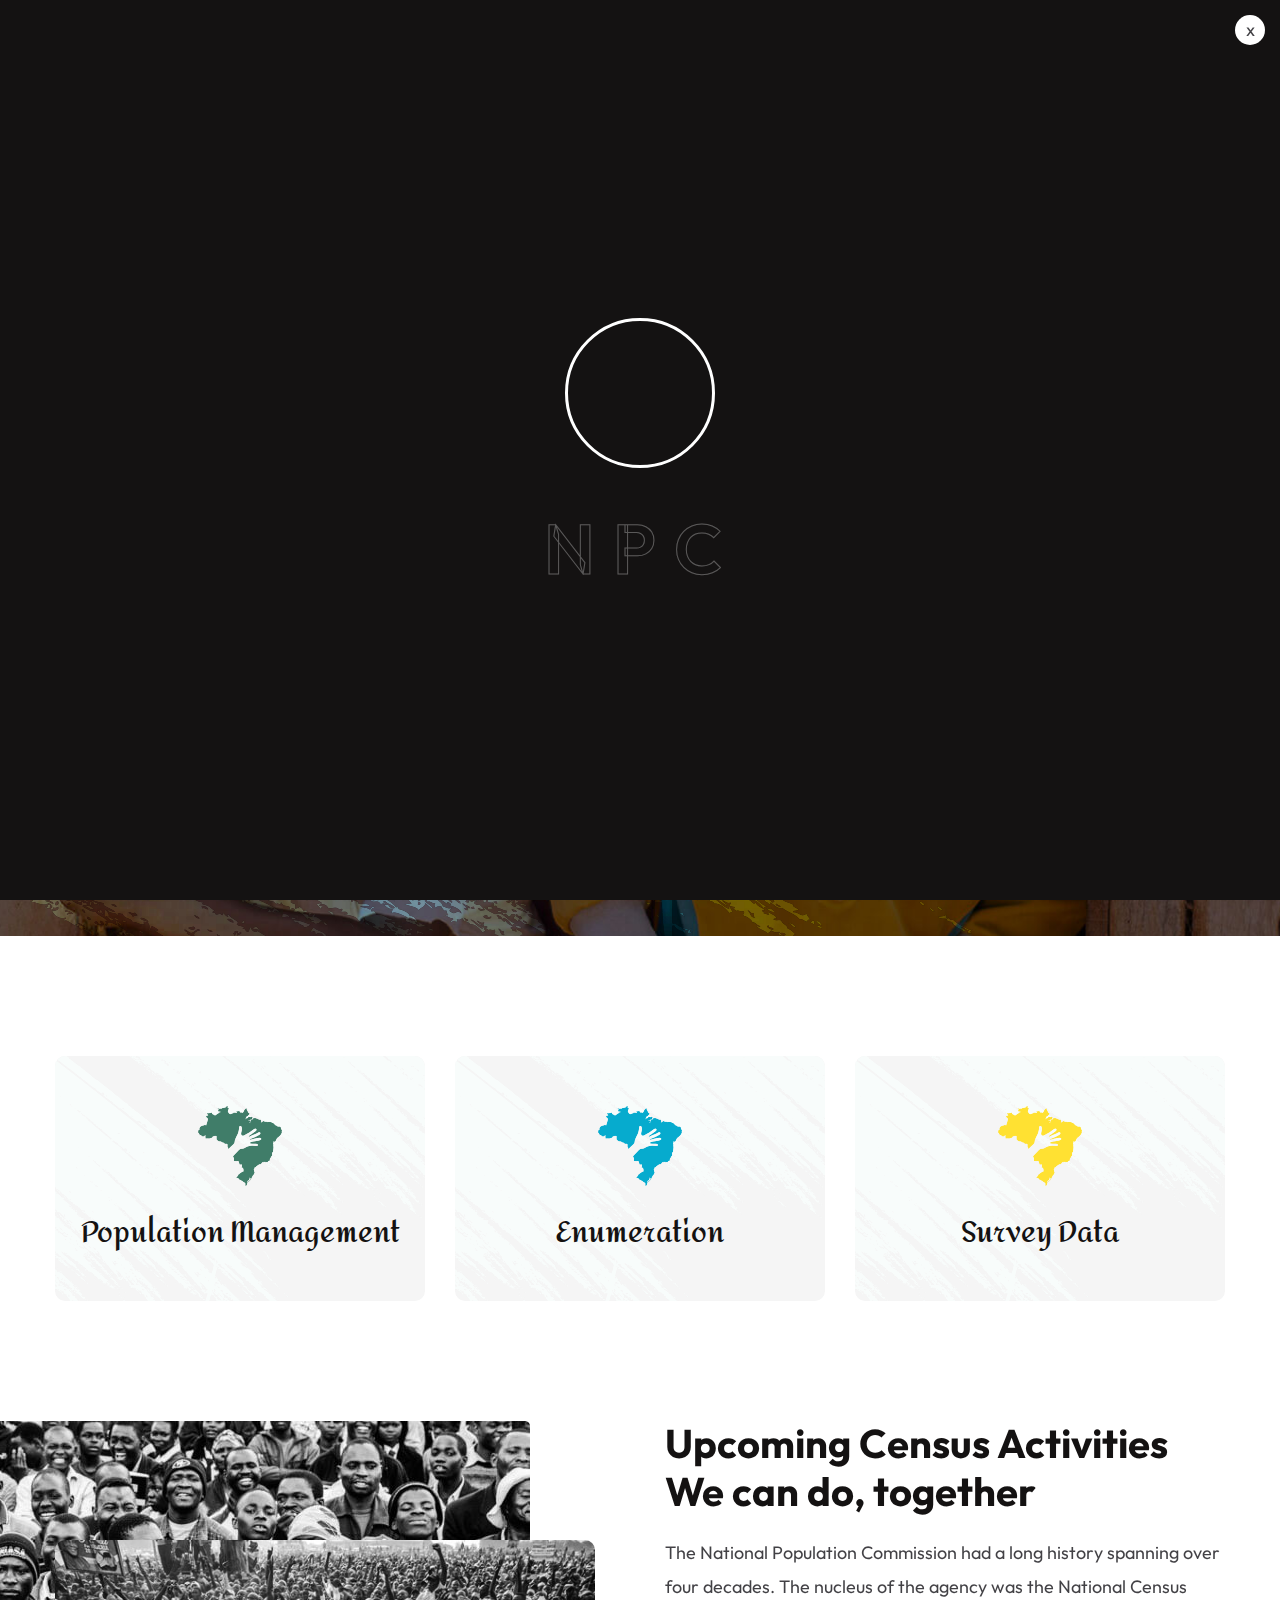
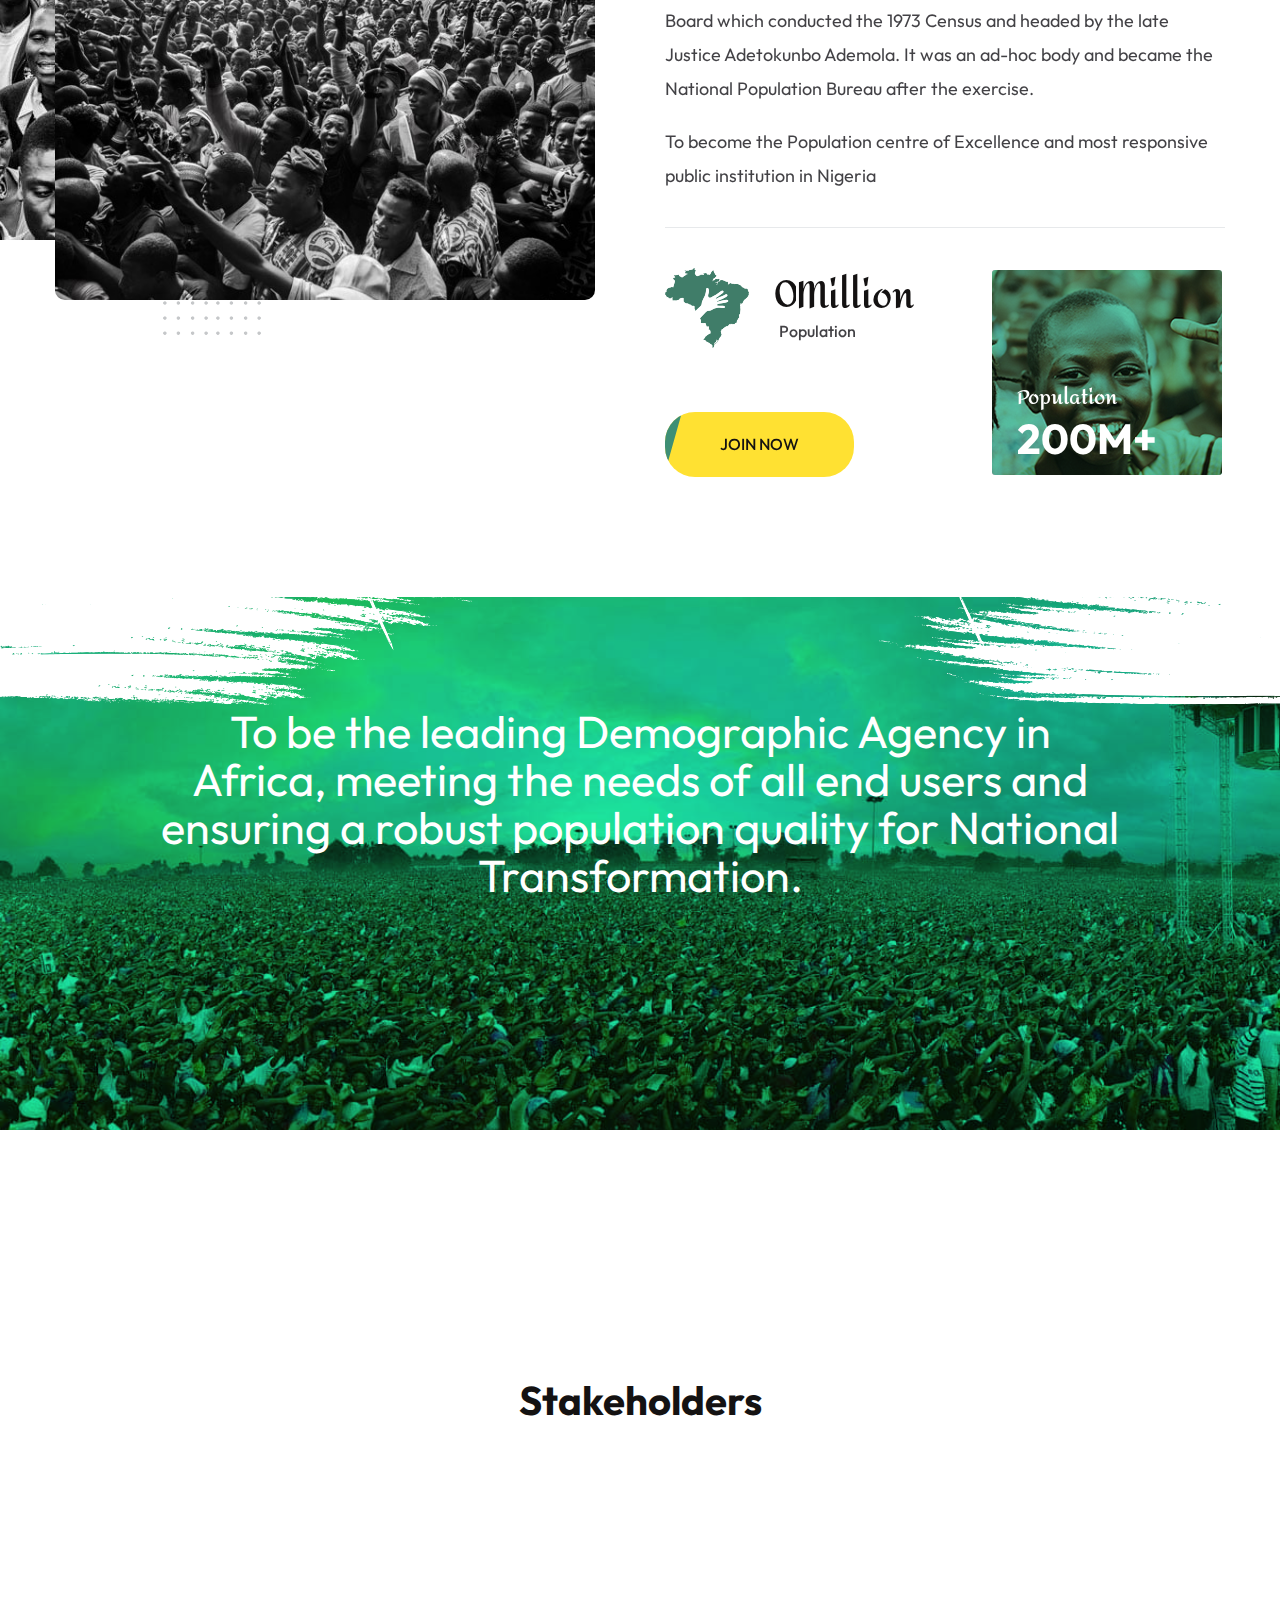
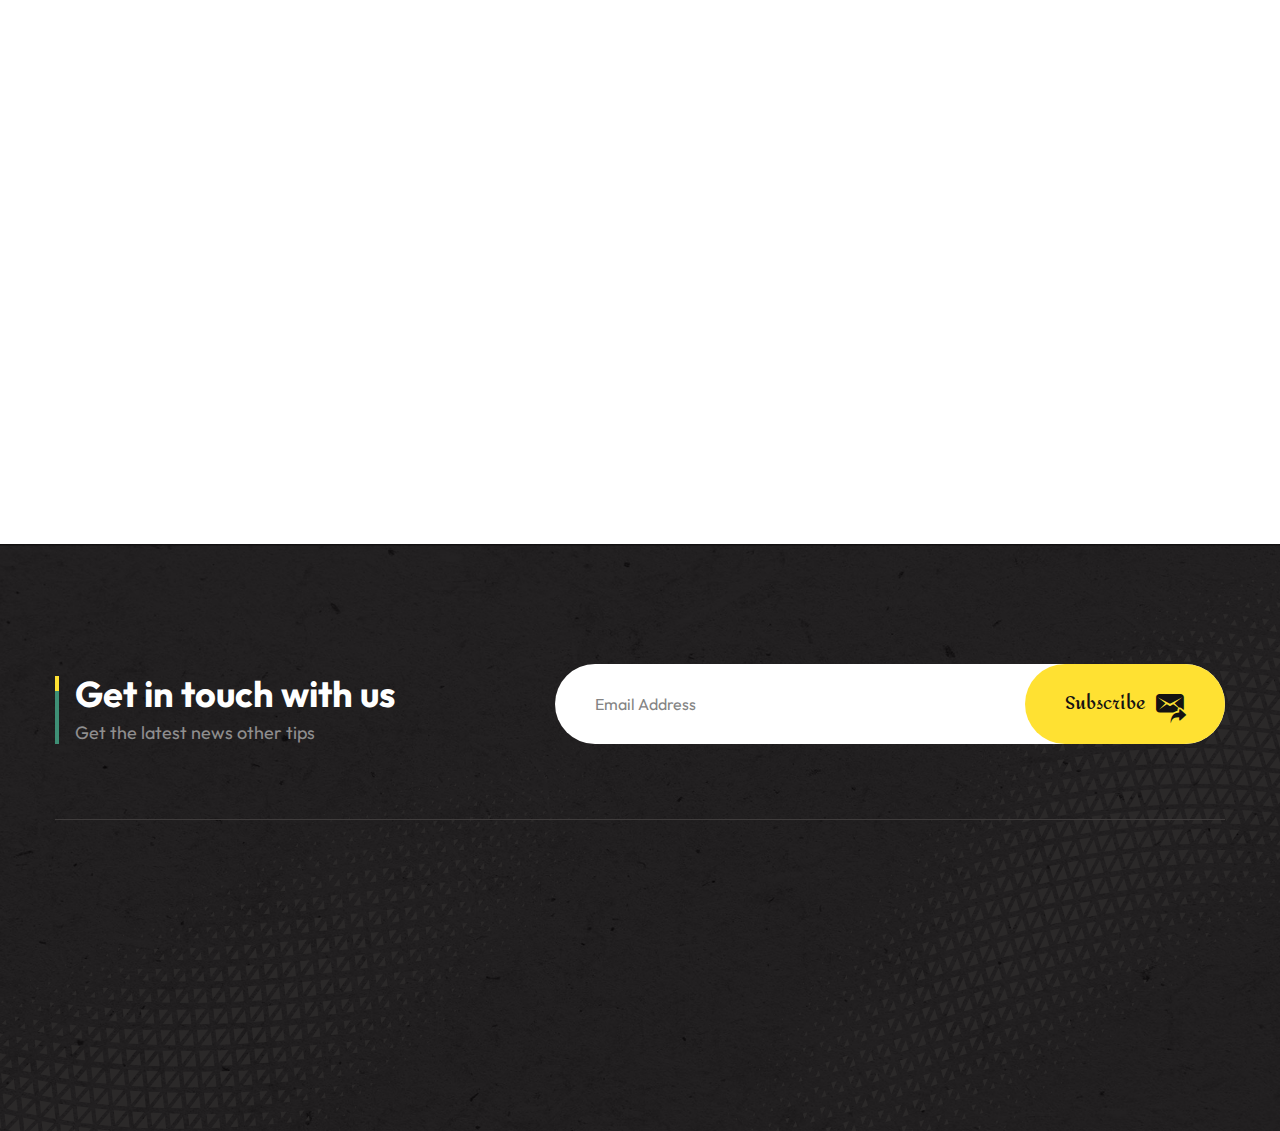
==== index.html @ a144c369 "Update index.html" ====
<!DOCTYPE html>
<html lang="en">


<!-- Mirrored from themazine.com/mr/gifall-html/index.html by HTTrack Website Copier/3.x [XR&CO'2014], Mon, 27 May 2024 10:21:27 GMT -->
<head>
    <meta charset="UTF-8" />
    <meta name="viewport" content="width=device-width, initial-scale=1.0" />
    <title>NPC</title>
    <!-- Favicons Icons -->
    <link rel="apple-touch-icon" sizes="180x180" href="assets/images/brand/National_population_Commission_logo-Photoroom.png" />
    <link rel="icon" type="image/png" sizes="32x32" href="assets/images/brand/National_population_Commission_logo-Photoroom.png" />
    <link rel="icon" type="image/png" sizes="16x16" href="assets/images/brand/National_population_Commission_logo-Photoroom.png" />
    <link rel="manifest" href="assets/images/brand/National_population_Commission_logo.jpg" />
    <meta name="description" content="NPC" />

    <!-- Fonts -->
    <link
        href="https://fonts.googleapis.com/css2?family=Amita:wght@400;700&amp;family=Outfit:wght@100;200;300;400;500;600;700;800;900&amp;display=swap"
        rel="stylesheet">

    <link rel="stylesheet" href="assets/vendors/animate/animate.min.css" />
    <link rel="stylesheet" href="assets/vendors/animate/custom-animate.css" />
    <link rel="stylesheet" href="assets/vendors/bootstrap/css/bootstrap.min.css" />
    <link rel="stylesheet" href="assets/vendors/bootstrap-select/css/bootstrap-select.min.css" />
    <link rel="stylesheet" href="assets/vendors/bxslider/jquery.bxslider.css" />
    <link rel="stylesheet" href="assets/vendors/fontawesome/css/all.min.css" />
    <link rel="stylesheet" href="assets/vendors/jquery-magnific-popup/jquery.magnific-popup.css" />
    <link rel="stylesheet" href="assets/vendors/jquery-ui/jquery-ui.css" />
    <link rel="stylesheet" href="assets/vendors/nice-select/nice-select.css" />
    <link rel="stylesheet" href="assets/vendors/nouislider/nouislider.min.css" />
    <link rel="stylesheet" href="assets/vendors/nouislider/nouislider.pips.css" />
    <link rel="stylesheet" href="assets/vendors/odometer/odometer.min.css" />
    <link rel="stylesheet" href="assets/vendors/owl-carousel/owl.carousel.min.css" />
    <link rel="stylesheet" href="assets/vendors/owl-carousel/owl.theme.default.min.css" />
    <link rel="stylesheet" href="assets/vendors/swiper/swiper.min.css" />
    <link rel="stylesheet" href="assets/vendors/timepicker/timePicker.css" />
    <link rel="stylesheet" href="assets/vendors/tiny-slider/tiny-slider.min.css" />
    <link rel="stylesheet" href="assets/vendors/vegas/vegas.min.css" />
    <link rel="stylesheet" href="assets/vendors/thm-icons/style.css">
    <link rel="stylesheet" href="assets/vendors/slick-slider/slick.css">
    <link rel="stylesheet" href="assets/vendors/language-switcher/polyglot-language-switcher.css">
    <link rel="stylesheet" href="assets/vendors/reey-font/stylesheet.css">

    <!-- template styles -->
    <link rel="stylesheet" href="assets/css/gifall.css" />
    <link rel="stylesheet" href="assets/css/gifall-responsive.css" />

</head>
<body>
    <!-- Start Preloader -->
    <div class="loader-wrap">
        <div class="preloader">
            <div class="preloader-close">x</div>
            <div id="handle-preloader" class="handle-preloader">
                <div class="animation-preloader">
                    <div class="spinner"></div>
                    <div class="txt-loading">
                        <span data-text-preloader="N" class="letters-loading">
                            N
                        </span>
                        <span data-text-preloader="P" class="letters-loading">
                            P
                        </span>
                        <span data-text-preloader="C" class="letters-loading">
                            C
                        </span>
                        <!-- <span data-text-preloader="a" class="letters-loading">
                            a
                        </span>
                        <span data-text-preloader="l" class="letters-loading">
                            l
                        </span>
                        <span data-text-preloader="l" class="letters-loading">
                            l
                        </span> -->
                    </div>
                </div>
            </div>
        </div>
    </div>
    <!-- End Preloader -->
    <div class="page-wrapper">
        <!--Start Main Header One-->
        <header class="main-header main-header-one">
            <!--Start Main Header One Top-->
            <div class="main-header-one__top">
                <div class="auto-container">
                    <div class="main-header-one__top-inner">
                        <div class="main-header-one__top-left">
                            <!-- <div class="logo-box-one"> -->
                                <div>
                                <a href="index.html">
                                    <img src="assets/images/gallery/National_population_Commission_logo-Photoroom.png" alt="Awesome Logo" title="" width="70" height="70">
                                </a>
                            </div>
                        </div>
                        <div class="main-header-one__top-middle">
                            <div class="main-header__contact-info">
                                <ul>
                                    <li>
                                        <div class="inner">
                                            <div class="icon-box">
                                                <span class="icon-globe-hemisphere"></span>
                                            </div>
                                            <div class="text-box">
                                                <p>No. 1 Masaka Close, Off Olusegun Obasanjo Way,</p>
                                                <h4>Wuse Zone 7, Abuja, Nigeria</h4>
                                            </div>
                                        </div>
                                    </li>
                                    <li>
                                        <div class="inner">
                                            <div class="icon-box">
                                                <span class="icon-chat-circle"></span>
                                            </div>
                                            <div class="text-box">
                                                <p>You may send an email</p>
                                                <h4><a href="mailto:info@nationalpopulation.gov.ng">info@nationalpopulation.gov.ng</a></h4>
                                            </div>
                                        </div>
                                    </li>
                                    <li>
                                        <div class="inner">
                                            <div class="icon-box">
                                                <span class="icon-phone-call"></span>
                                            </div>
                                            <div class="text-box">
                                                <p>Helpline and support</p>
                                                <h4><a href="tel:+234 (0)9 234 3173">+234 (0)9 234 3173</a></h4>
                                            </div>
                                        </div>
                                    </li>
                                </ul>
                            </div>
                        </div>
                        <!-- <div class="main-header-one__top-right">
                            <div class="main-header-one__top-right-inner">
                                <div class="text-box">
                                    <h3>You can make a difference today!</h3>
                                </div>
                                <div class="btn-box">
                                    <a href="donation.html">Donation</a>
                                </div>
                            </div>
                        </div> -->
                    </div>
                </div>
            </div>
            <!--End Main Header One Top-->
            <!--Start Main Header One Bottom-->
            <div class="main-header-one__bottom">
                <div class="main-header-one__bottom-inner">
                    <nav class="main-menu main-menu-one">
                        <div class="main-menu__wrapper clearfix">
                            <div class="container">
                                <div class="main-menu__wrapper-inner">

                                    <div class="main-header-one__bottom-left">
                                        <div class="main-menu-box">
                                            <a href="#" class="mobile-nav__toggler">
                                                <i class="fa fa-bars"></i>
                                            </a>
                                            <ul class="main-menu__list">
                                                <li>
                                                    <a href="index.html">Home</a>
                                                    <!-- <ul>
                                                        <li>
                                                            <a href="index.html">Home One</a>
                                                        </li>
                                                        <li><a href="index-2.html">Home Two</a></li>
                                                        <li><a href="index-3.html">Home Three</a></li>
                                                        <li class="dropdown">
                                                            <a href="#">Header Styles</a>
                                                            <ul>
                                                                <li><a href="index.html">Header One</a></li>
                                                                <li><a href="index-2.html">Header Two</a></li>
                                                                <li><a href="index-3.html">Header Three</a></li>
                                                            </ul>
                                                        </li>
                                                    </ul> -->
                                                </li>
                                                <!-- <li>
                                                    <a href="about.html">About</a>
                                                </li> -->

                                                <li class="dropdown">
                                                    <a href="#">Census</a>
                                                    <ul>

                                                        <li><a href="assets/docs/CENSUS MAPPING.docx" target="_blank">Mapping</a></li>
                                                        <li><iframe src="assets/docs/Census Workflow.pdf" width="800" height="600">Workflow</iframe>
                                                        </li>
                                                        <li><iframe src="assets/docs/Census Workflow - Copy.pdf" width="800" height="600">Stakeholders Engagement</iframe>
                                                        </li>
                                                        <li><iframe src="assets/docs/instrument.pdf" width="800" height="600">Instrument</iframe>
                                                        </li>
                                                    </ul>
                                                </li>
                                                <li class="dropdown">
                                                    <a href="#">Data</a>
                                                    <ul>
                                                        <li><iframe src="assets/docs/data quality.pdf" width="800" height="600">Data Quality</iframe></li>
                                                        <li><iframe src="assets/docs/enumeration dashboard.pdf" width="800" height="600">Enumeration Dashboard</iframe></li>
                                                    </ul>
                                                </li>
                                                <li class="dropdown">
                                                    <a href="#">Publications</a>
                                                    <ul>
                                                        <li><a href="assets/docs/ADVOCACY, PUBLICITY AND STAKEHOLDERS ENGAGEMENT.docx">Advocacy</a></li>
                                                        <li><a href="#">Communication</a></li>
                                                        <!-- <li><a href="portfolio.html">Portfolio</a></li>
                                                        <li><a href="faq.html">Faq</a>
                                                        <li><a href="shop.html">Shop</a></li>
                                                        <li><a href="shop-details.html">Shop Details</a></li>
                                                        <li><a href="cart.html">Cart</a></li>
                                                        <li><a href="checkout.html">Checkout</a></li>
                                                        <li><a href="404.html">404</a></li> -->
                                                    </ul>
                                                </li>
                                                <li>
                                                    <a href="contact.html">Contact</a>
                                                </li>
                                            </ul>
                                        </div>
                                    </div>
                                    <div class="main-header-one__bottom-right">
                                        <div class="btn-box1">
                                            <a href="#">Join us now </a>
                                        </div>
                                        <div class="btn-box2">
                                            <a href="#">You Count, Be Counted</a>
                                        </div>
                                        <div class="header-search-box">
                                            <a href="#" class="main-menu__search search-toggler icon-search">
                                            </a>
                                        </div>
                                    </div>
                                </div>
                            </div>
                        </div>
                    </nav>
                </div>
            </div>
            <!--End Main Header One Bottom-->
        </header>
        <!--End Main Header One-->

        <div class="stricky-header stricky-header--one stricked-menu main-menu">
            <div class="sticky-header__content"></div><!-- /.sticky-header__content -->
        </div><!-- /.stricky-header -->


        <!--Start Main Slider -->
        <section class="main-slider main-slider-one">
            <div class="main-slider-one__inner">
                <div class="owl-carousel owl-theme thm-owl__carousel testimonial-one__carousel nav-style1 dot-style1"
                    data-owl-options='{
                            "loop": true,
                            "autoplay": true,
                            "animateOut": "slideOutDown",
                            "animateIn": "fadeIn",
                            "margin": 0,
                            "nav": true,
                            "dots": true,
                            "smartSpeed": 500,
                            "autoplayTimeout": 10000,
                            "navText": ["<span class=\"icon-arrow-right1\"></span>","<span class=\"icon-arrow-right\"></span>"],
                            "responsive": {
                                    "0": {
                                        "items": 1
                                    },
                                    "768": {
                                        "items": 1
                                    },
                                    "992": {
                                        "items": 1
                                    },
                                    "1200": {
                                        "items": 1
                                    }
                                }
                            }'>

                    <!--Start Main Slider One Single-->
                    <div class="main-slider-one__single">
                        <div class="image-layer" style="background-image:url(assets/images/slides/slider-v1-img1.jpg)">
                        </div>
                        <div class="shape1"><img src="assets/images/shapes/main-slider-v1-shape1.png" alt="#"></div>
                        <div class="shape2"><img src="assets/images/shapes/main-slider-v1-shape2.png" alt="#"></div>

                        <div class="container">
                            <div class="main-slider-one__content">
                                <div class="tagline">
                                    <span>You Count, Be Counted</span>
                                </div>
                                <div class="title">
                                    <h2>Population & Housing <br> Census!</h2>
                                </div>

                                <!-- <div class="text">
                                    <p>We want to make giving simple, fun and meaningful for you. <br> The
                                        possibilities
                                        are endless!</p>
                                </div> -->

                                <div class="btn-box">
                                    <a class="thm-btn" href="#">
                                        <span class="txt">Join us Now</span>
                                    </a>
                                </div>
                            </div>

                        </div>
                    </div>

                    <!--End Main Slider One Single-->

                    <!--Start Main Slider One Single-->
                    <!-- <div class="main-slider-one__single">
                        <div class="image-layer" style="background-image:url(assets/images/slides/slider-v1-img2.jpg)">
                        </div>
                        <div class="shape1"><img src="assets/images/shapes/main-slider-v1-shape1.png" alt="#"></div>
                        <div class="shape2"><img src="assets/images/shapes/main-slider-v1-shape2.png" alt="#"></div>

                        <div class="container">
                            <div class="main-slider-one__content">
                                <div class="tagline">
                                    <span>All-in-one Giving</span>
                                </div>
                                <div class="title">
                                    <h2>Give the Gift <br> today!</h2>
                                </div>

                                <div class="text">
                                    <p>We want to make giving simple, fun and meaningful for you. <br> The
                                        possibilities
                                        are endless!</p>
                                </div>

                                <div class="btn-box">
                                    <a class="thm-btn" href="donation.html">
                                        <span class="txt">Donation Now</span>
                                    </a>
                                </div>
                            </div>
                        </div>
                    </div> -->
                    <!--End Main Slider One Single-->

                    <!--Start Main Slider One Single-->
                    <!-- <div class="main-slider-one__single">
                        <div class="image-layer" style="background-image:url(assets/images/slides/slider-v1-img3.jpg)">
                        </div>
                        <div class="shape1"><img src="assets/images/shapes/main-slider-v1-shape1.png" alt="#"></div>
                        <div class="shape2"><img src="assets/images/shapes/main-slider-v1-shape2.png" alt="#"></div>

                        <div class="container">
                            <div class="main-slider-one__content">
                                <div class="tagline">
                                    <span>All-in-one Giving</span>
                                </div>
                                <div class="title">
                                    <h2>Give the Gift <br> today!</h2>
                                </div>

                                <div class="text">
                                    <p>We want to make giving simple, fun and meaningful for you. <br> The
                                        possibilities
                                        are endless!</p>
                                </div>

                                <div class="btn-box">
                                    <a class="thm-btn" href="donation.html">
                                        <span class="txt">Donation Now</span>
                                    </a>
                                </div>
                            </div>
                        </div>
                    </div> -->
                    <!--End Main Slider One Single-->
                </div>
            </div>
        </section>
        <!--End Main Slider-->


        <!--Start Feature One -->
        <section class="feature-one">
            <div class="container">
                <div class="row">
                    <!--Start Feature One Single-->
                    <div class="col-xl-4 col-lg-4 wow animated fadeInUp" data-wow-delay="0.1s">
                        <div class="feature-one__single text-center">
                            <div class="shape2"><img src="assets/images/shapes/feature-v1-shape1.png" alt="#"></div>
                            <div class="shape3"><img src="assets/images/shapes/feature-v1-shape2.png" alt="#"></div>
                            <div class="feature-one__single-icon">
                                <span class="icon-donation"><img src="assets/images/shapes/counter-v1-shape1.png" alt="#"></span>
                            </div>

                            <div class="feature-one__single-content">
                                <h2><a href="#">Population Management</a></h2>
                                <!-- <p>Donec scelerisque egestas purus eget <br> Lorem ipsum dolor</p> -->
                            </div>
                        </div>
                    </div>
                    <!--End Feature One Single-->

                    <!--Start Feature One Single-->
                    <div class="col-xl-4 col-lg-4 wow animated fadeInUp" data-wow-delay="0.2s">
                        <div class="feature-one__single text-center">
                            <div class="shape2"><img src="assets/images/shapes/feature-v1-shape1.png" alt="#"></div>
                            <div class="shape3"><img src="assets/images/shapes/feature-v1-shape2.png" alt="#"></div>
                            <div class="feature-one__single-icon">
                                <span class="icon-donation"><img src="assets/images/shapes/counter-v1-shape2.png" alt="#"></span>
                            </div>

                            <div class="feature-one__single-content">
                                <h2><a href="#">Enumeration</a></h2>
                                <!-- <p>Donec scelerisque egestas purus eget <br> Lorem ipsum dolor</p> -->
                            </div>
                        </div>
                    </div>
                    <!--End Feature One Single-->

                    <!--Start Feature One Single-->
                    <div class="col-xl-4 col-lg-4 wow animated fadeInUp" data-wow-delay="0.3s">
                        <div class="feature-one__single text-center">
                            <div class="shape2"><img src="assets/images/shapes/feature-v1-shape1.png" alt="#"></div>
                            <div class="shape3"><img src="assets/images/shapes/feature-v1-shape2.png" alt="#"></div>
                            <div class="feature-one__single-icon">
                                <span class="icon-donation"><img src="assets/images/shapes/counter-v1-shape3.png" alt="#"></span>
                            </div>

                            <div class="feature-one__single-content">
                                <h2><a href="#">Survey Data</a></h2>
                                <!-- <p>Donec scelerisque egestas purus eget <br> Lorem ipsum dolor</p> -->
                            </div>
                        </div>
                    </div>
                    <!--End Feature One Single-->
                </div>
            </div>
        </section>
        <!--End Feature One -->

        <!--Start Feature Two -->
        <section class="feature-two">
            <div class="container">
                <div class="row">
                    <!--Start Feature Two Img-->
                    <div class="col-xl-6">
                        <div class="feature-two__img">
                            <div class="shape2 float-bob-y"><img src="assets/images/shapes/feature-v2-shape2.png"
                                    alt="#"></div>
                            <div class="feature-two__img1 clearfix">

                                <img src="assets/images/publication/useimage 1.jpg" alt="#">
                            </div>
                            <div class="feature-two__img2 wow fadeInRight" data-wow-delay="100ms"
                                data-wow-duration="2500ms">
                                <div class="inner">
                                    <img src="assets/images/publication/useimage 2.jpg" alt="#">
                                </div>
                            </div>
                        </div>
                    </div>
                    <!--End Feature Two Img-->

                    <!--Start Feature Two Content-->
                    <div class="col-xl-6">
                        <div class="feature-two__content">
                            <div class="sec-title">
                                <h4 class="sec-title__title">Upcoming Census Activities<br> We can do, together
                                </h2>
                            </div>

                            <div class="feature-two__content-text1">
                                <p>The National Population Commission had a long history spanning over four decades. The nucleus of the agency was the National Census Board which conducted the 1973 Census and headed by the late Justice Adetokunbo Ademola. It was an ad-hoc body and became the National Population Bureau after the exercise.
                                </p>
                            </div>

                            <div class="feature-two__content-text2">
                                <p>To become the Population centre of Excellence and most responsive public institution in Nigeria</p>
                            </div>

                            <div class="feature-two__content-bottom">
                                <div class="feature-two__content-bottom-content">
                                    <div class="top-content">
                                        <div class="icon-box">
                                            <span class="icon-donation"><img src="assets/images/shapes/counter-v1-shape1.png" alt="#"></span>
                                        </div>
                                        <div class="text-box">
                                            <h2><span class="dollar"></span> <span class="odometer"
                                                    data-count="200"></span> <span class="plus"> Million</span> </h2>
                                            <p>Population</p>
                                        </div>
                                    </div>

                                    <div class="btn-box">
                                        <a class="thm-btn" href="#">
                                            <span class="txt">Join now</span>
                                        </a>
                                    </div>
                                </div>

                                <div class="feature-two__content-bottom-img">
                                    <div class="feature-two__content-bottom-img-inner">
                                        <img src="assets/images/resources/feature-v2-img3.jpg" alt="#">
                                        <div class="content-box">
                                            <p>Population</p>
                                            <h2>200M+</h2>
                                        </div>
                                    </div>
                                </div>
                            </div>
                        </div>
                    </div>
                    <!--End Feature Two Content-->
                </div>
            </div>
        </section>
        <!--End Feature Two -->

        <!--Start Gallery One -->
        <section class="gallery-one">
            <div class="gallery-one__top">
                <div class="shape1"><img src="assets/images/shapes/gallery-v1-shape1.png" alt="#"></div>
                <div class="shape2"><img src="assets/images/shapes/gallery-v1-shape2.png" alt="#"></div>
                <div class="gallery-one__top__bg"
                    style="background-image: url(assets/images/publication/pop\ image\ 7.jpg);"></div>
                <div class="container">
                    <div class="row">
                        <div class="col-xl-12">
                            <div class="gallery-one__top-inner text-center">
                                <div class="text-box">
                                    <h2>To be the leading Demographic Agency in Africa, meeting the needs of all end users and ensuring a robust population quality for National Transformation.</h2>
                                </div>
                            </div>
                        </div>
                    </div>
                </div>
            </div>

            <div class="gallery-one__bottom">
                <div class="auto-container">
                    <div class="row">
                        <!--Start Gallery One Single-->
                        <div class="col-xl-3 col-lg-6 col-md-6 wow animated fadeInUp" data-wow-delay="0.1s">
                            <div class="gallery-one__single">
                                <div class="gallery-one__single-img">
                                    <img src="assets/images/publication/11.jpeg" alt="#">
                                    <!-- <div class="text-box">
                                        <h2><a href="#">Fundrising</a></h2>
                                    </div> -->
                                </div>
                            </div>
                        </div>
                        <!--End Gallery One Single-->

                        <!--Start Gallery One Single-->
                        <div class="col-xl-3 col-lg-6 col-md-6 wow animated fadeInUp" data-wow-delay="0.2s">
                            <div class="gallery-one__single">
                                <div class="gallery-one__single-img bg2">
                                    <img src="assets/images/publication/1.jpeg" alt="#">
                                    <!-- <div class="text-box">
                                        <h2><a href="#">Fresh Food</a></h2>
                                    </div> -->
                                </div>
                            </div>
                        </div>
                        <!--End Gallery One Single-->

                        <!--Start Gallery One Single-->
                        <div class="col-xl-3 col-lg-6 col-md-6 wow animated fadeInUp" data-wow-delay="0.3s">
                            <div class="gallery-one__single">
                                <div class="gallery-one__single-img bg3">
                                    <img src="assets/images/publication/3.png" alt="#">
                                    <!-- <div class="text-box">
                                        <h2><a href="#">Education</a></h2>
                                    </div> -->
                                </div>
                            </div>
                        </div>
                        <!--End Gallery One Single-->

                        <!--Start Gallery One Single-->
                        <div class="col-xl-3 col-lg-6 col-md-6 wow animated fadeInUp" data-wow-delay="0.4s">
                            <div class="gallery-one__single">
                                <div class="gallery-one__single-img">
                                    <img src="assets/images/publication/5.jpg" alt="#">
                                    <!-- <div class="text-box">
                                        <h2><a href="#">Medical</a></h2>
                                    </div> -->
                                </div>
                            </div>
                        </div>
                        <!--End Gallery One Single-->
                    </div>
                </div>
            </div>
        </section>
        <section class="blog-one">
            <div class="container">
                <div class="sec-title text-center">
                    <h2 class="sec-title__title">Stakeholders</h2>
                </div>
                <div class="row">
                    <!--Start Blog One Single-->
                    <div class="col-xl-4 col-lg-4 wow fadeInUp" data-wow-delay=".3s">
                        <div class="blog-one__single">
                            <div class="blog-one__single-img">
                                <div class="inner">
                                    <img src="assets/images/publication/FB_IMG_1688668990748-01.jpeg" alt="#">
                                </div>
                                <ul class="overlay-text">
                                    <li>
                                        <p>2023</p>
                                    </li>
                                    <li class="style2">
                                        <p>12 Feb</p>
                                    </li>
                                </ul>
                            </div>

                            <div class="blog-one__single-content">
                                <div class="white-bg"></div>
                                <div class="left-bg"></div>
                                <div class="right-bg"></div>

                                <h2><a href="#">Collaboration with partners</a></h2>

                                <div class="blog-one__single-content-bottom">
                                    <div class="btn-box">
                                        <a href="#">Details More <span
                                                class="icon-right-arrow21"></span></a>
                                    </div>
                                    <div class="icon-box">
                                        <span class="icon-bookmark"></span>
                                    </div>
                                </div>
                            </div>
                        </div>
                    </div>
                    <!--End Blog One Single-->

                    <!--Start Blog One Single-->
                    <div class="col-xl-4 col-lg-4 wow fadeInDown" data-wow-delay=".3s">
                        <div class="blog-one__single">
                            <div class="blog-one__single-img">
                                <div class="inner">
                                    <img src="assets/images/publication/New UNFPA Country Rep.jpg" alt="#">
                                </div>
                                <ul class="overlay-text">
                                    <li>
                                        <p>2023</p>
                                    </li>
                                    <li class="style2">
                                        <p>22 Mar</p>
                                    </li>
                                </ul>
                            </div>

                            <div class="blog-one__single-content">
                                <div class="white-bg"></div>
                                <div class="left-bg"></div>
                                <div class="right-bg"></div>
                                <h2><a href="#">Collaboration with partners</a></h2>

                                <div class="blog-one__single-content-bottom">
                                    <div class="btn-box">
                                        <a href="#">Details More <span
                                                class="icon-right-arrow21"></span></a>
                                    </div>
                                    <div class="icon-box">
                                        <span class="icon-bookmark"></span>
                                    </div>
                                </div>
                            </div>
                        </div>
                    </div>
                    <!--End Blog One Single-->

                    <!--Start Blog One Single-->
                    <div class="col-xl-4 col-lg-4 wow fadeInUp" data-wow-delay=".3s">
                        <div class="blog-one__single">
                            <div class="blog-one__single-img">
                                <div class="inner">
                                    <img src="assets/images/publication/GO2PH1-WQAAWFgS.jpg" alt="#">
                                </div>
                                <ul class="overlay-text">
                                    <li>
                                        <p>2023</p>
                                    </li>
                                    <li class="style2">
                                        <p>15 Jun</p>
                                    </li>
                                </ul>
                            </div>

                            <div class="blog-one__single-content">
                                <div class="white-bg"></div>
                                <div class="left-bg"></div>
                                <div class="right-bg"></div>

                                <h2><a href="#">Collaboration with partners</a></h2>

                                <div class="blog-one__single-content-bottom">
                                    <div class="btn-box">
                                        <a href="#">Details More <span
                                                class="icon-right-arrow21"></span></a>
                                    </div>
                                    <div class="icon-box">
                                        <span class="icon-bookmark"></span>
                                    </div>
                                </div>
                            </div>
                        </div>
                    </div>
                    <!--End Blog One Single-->

                </div>
            </div>
        </section>
        <!--End Blog One -->


        <!--Start Footer One -->
        <footer class="footer-one">
            <div class="footer-one__bg" style="background-image: url(assets/images/pattern/footer-v1-bg.jpg);"></div>
            <div class="shape1"><img src="assets/images/shapes/footer-v1-shape1.png" alt="#"></div>
            <div class="shape2"><img src="assets/images/shapes/footer-v1-shape2.png" alt="#"></div>
            <div class="shape3"><img src="assets/images/shapes/footer-v1-shape3.png" alt="#"></div>
            <!--Start Footer-->
            <div class="footer">
                <div class="container">

                    <div class="footer-one__top">
                        <div class="row">
                            <div class="col-xl-5">
                                <div class="footer-one__top-text">
                                    <h2>Get in touch with us</h2>
                                    <p>Get the latest news other tips </p>
                                </div>
                            </div>

                            <div class="col-xl-7">
                                <div class="footer-one__top-form">
                                    <form class="subscribe-form" action="#">
                                        <div class="input-box">
                                            <input type="email" name="email" placeholder="Email Address">
                                        </div>
                                        <button type="submit">
                                            <span class="text">Subscribe</span>
                                            <i class="icon-send-message"></i>
                                        </button>
                                    </form>
                                </div>
                            </div>
                        </div>
                    </div>


                    <div class="footer-one__middel">
                        <div class="row">

                            <!--Start Footer Widget Single-->
                            <div class="col-xl-4 col-lg-6 col-md-6  wow animated fadeInUp" data-wow-delay="0.1s">
                                <div class="footer-widget__single">
                                    <div class="footer-widget__single-about">
                                        <div class="logo-box">
                                            <a href="index.html"><img src="assets/images/brand/National_population_Commission_logo-Photoroom.png" width="100" height="100"
                                                    alt="#"></a>
                                        </div>

                                        <div class="footer-widget__single-about-text">
                                            <p>You Count, Be Counted</p>
                                        </div>
                                    </div>
                                </div>
                            </div>
                            <!--End Footer Widget Single-->

                            <!--Start Footer One Right Single-->
                            <div class="col-xl-4 col-lg-6 col-md-6 wow animated fadeInUp" data-wow-delay="0.2s">
                                <div class="footer-one__single footer-one__single-address">
                                    <div class="title">
                                        <h3>Address</h3>
                                    </div>

                                    <ul class="footer-one__single-address-box">
                                        <li>
                                            <div class="inner">
                                                <div class="icon-box">
                                                    <span class="icon-location1"></span>
                                                </div>

                                                <div class="content-box">
                                                    <p>No. 1 Masaka Close, Off Olusegun Obasanjo Way,
                                                    Wuse Zone 7, Abuja, Nigeria</p>
                                                </div>
                                            </div>
                                        </li>
                                    </ul>
                                </div>
                            </div>
                            <!--End Footer One Right Single-->

                            <!--Start Footer One Right Single-->
                            <div class="col-xl-3 col-lg-6 col-md-6 wow animated fadeInUp" data-wow-delay="0.3s">
                                <div class="footer-one__single footer-one__single-explore">
                                    <div class="title">
                                        <h3>Contact</h3>
                                    </div>
                                    <ul class="footer-one__single-address-box">
                                        <li>
                                            <div class="inner">
                                                <div class="icon-box">
                                                    <span class="icon-phone"></span>
                                                </div>

                                                <div class="content-box">
                                                    <p><a href="tel:+234 (0)9 234 3173">+234 (0)9 234 3173</a</p>
                                                </div>
                                            </div>
                                        </li>
                                    </ul>

                                </div>
                            </div>
                            <!--End Footer One Right Single-->

                            <!--Start Footer One Right Single-->
                            <!--End Footer One Right Single-->
                        </div>
                    </div>
                </div>
            </div>

        </footer>
        <!--End Footer One-->

    </div>
    <!-- /.page-wrapper -->

    <div class="mobile-nav__wrapper">
        <div class="mobile-nav__overlay mobile-nav__toggler"></div>
        <div class="mobile-nav__content">
            <span class="mobile-nav__close mobile-nav__toggler">
                <i class="icon-plus"></i>
            </span>
            <div class="logo-box">
                <a href="index.html" aria-label="logo image">
                    <img src="assets/images/brand/National_population_Commission_logo-Photoroom.png" alt="" width="80" height="80"/>
                </a>
            </div>
            <div class="mobile-nav__container"></div>
            <ul class="mobile-nav__contact list-unstyled">
                <li>
                    <i class="fa fa-envelope"></i>
                    <a href="mailto:info@nationalpopulation.gov.ng">info@nationalpopulation.gov.ng</a>
                </li>
                <li>
                    <i class="fa fa-phone-alt"></i>
                    <a href="tel:+234 (0)9 234 3173">+234 (0)9 234 3173</a>
                </li>
            </ul>
            <div class="mobile-nav__social">
                <a href="#" class="fab fa-twitter"></a>
                <a href="#" class="fab fa-facebook-square"></a>
                <a href="#" class="fab fa-pinterest-p"></a>
                <a href="#" class="fab fa-instagram"></a>
            </div>

        </div>
    </div>

    <div class="search-popup">
        <div class="search-popup__overlay search-toggler"></div>
        <div class="search-popup__content">
            <form action="#">
                <label for="search" class="sr-only">search here</label>
                <input type="text" id="search" placeholder="Search Here..." />
                <button type="submit" aria-label="search submit" class="thm-btn">
                    <i class="icon-search"></i>
                </button>
            </form>
        </div>
    </div>


    <a href="#" data-target="html" class="scroll-to-target scroll-to-top">
        <i class="icon-down-arrow"></i>
    </a>

    <script src="assets/vendors/jquery/jquery-3.6.0.min.js"></script>
    <script src="assets/vendors/bootstrap/js/bootstrap.bundle.min.js"></script>
    <script src="assets/vendors/bootstrap-select/js/bootstrap-select.min.js"></script>
    <script src="assets/vendors/bxslider/jquery.bxslider.min.js"></script>
    <script src="assets/vendors/circleType/jquery.circleType.js"></script>
    <script src="assets/vendors/circleType/jquery.lettering.min.js"></script>
    <script src="assets/vendors/isotope/isotope.js"></script>
    <script src="assets/vendors/jquery-ajaxchimp/jquery.ajaxchimp.min.js"></script>
    <script src="assets/vendors/jquery-appear/jquery.appear.min.js"></script>
    <script src="assets/vendors/jquery-magnific-popup/jquery.magnific-popup.min.js"></script>
    <script src="assets/vendors/jquery-migrate/jquery-migrate.min.js"></script>
    <script src="assets/vendors/jquery-ui/jquery-ui.js"></script>
    <script src="assets/vendors/jquery-validate/jquery.validate.min.js"></script>
    <script src="assets/vendors/nice-select/jquery.nice-select.min.js"></script>
    <script src="assets/vendors/nouislider/nouislider.min.js"></script>
    <script src="assets/vendors/odometer/odometer.min.js"></script>
    <script src="assets/vendors/owl-carousel/owl.carousel.min.js"></script>
    <script src="assets/vendors/parallax/parallax.min.js"></script>
    <script src="assets/vendors/swiper/swiper.min.js"></script>
    <script src="assets/vendors/timepicker/timePicker.js"></script>
    <script src="assets/vendors/tiny-slider/tiny-slider.min.js"></script>
    <script src="assets/vendors/typed-2.0.11/typed-2.0.11.js"></script>
    <script src="assets/vendors/vegas/vegas.min.js"></script>
    <script src="assets/vendors/wnumb/wNumb.min.js"></script>
    <script src="assets/vendors/wow/wow.js"></script>
    <script src="assets/vendors/language-switcher/jquery.polyglot.language.switcher.js"></script>
    <script src="assets/vendors/jarallax/jarallax.min.js"></script>
    <script src="assets/vendors/slick-slider/slick.js"></script>
    <script src="assets/vendors/jquery-circle-progress/jquery.circle-progress.min.js"></script>
    <script src="assets/vendors/progress-bar/knob.js"></script>

    <!-- Template js -->
    <script src="assets/js/custom.js"></script>


</body>


<!-- Mirrored from themazine.com/mr/gifall-html/index.html by HTTrack Website Copier/3.x [XR&CO'2014], Mon, 27 May 2024 10:30:01 GMT -->
</html>
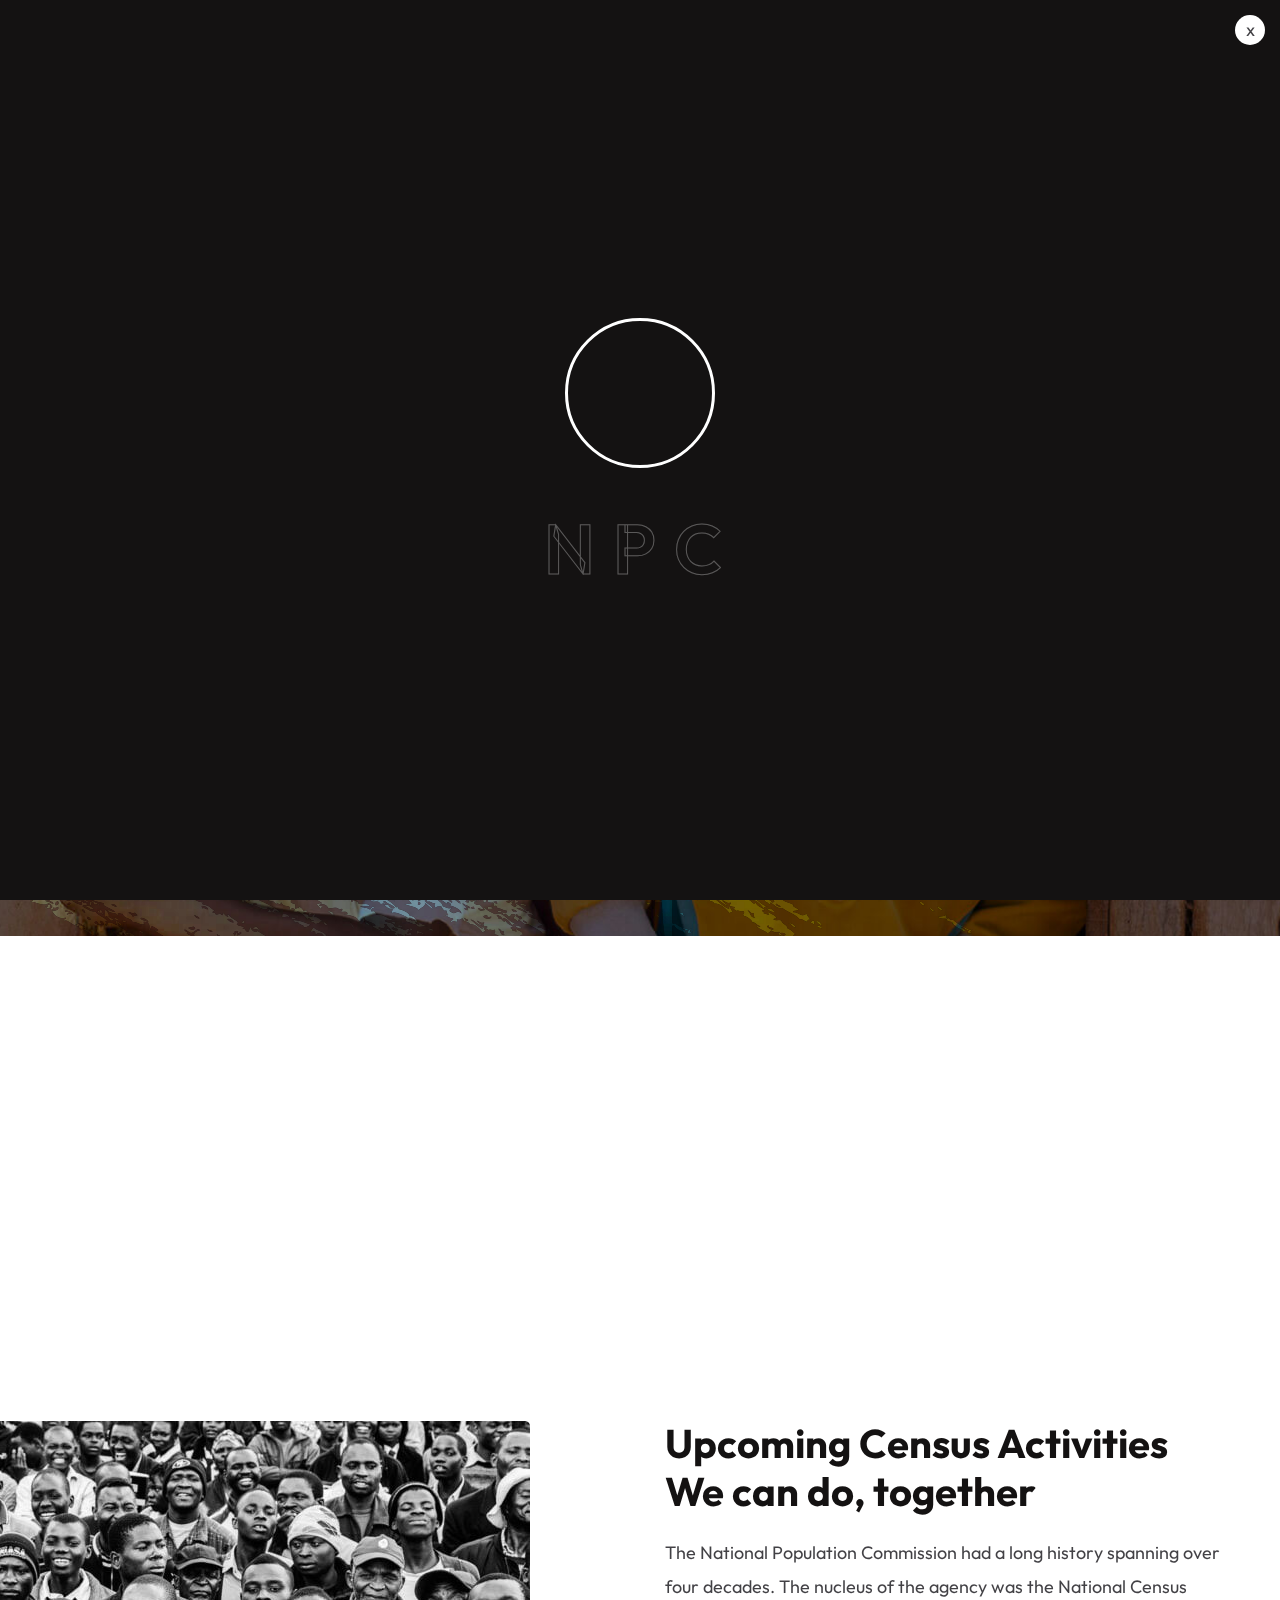
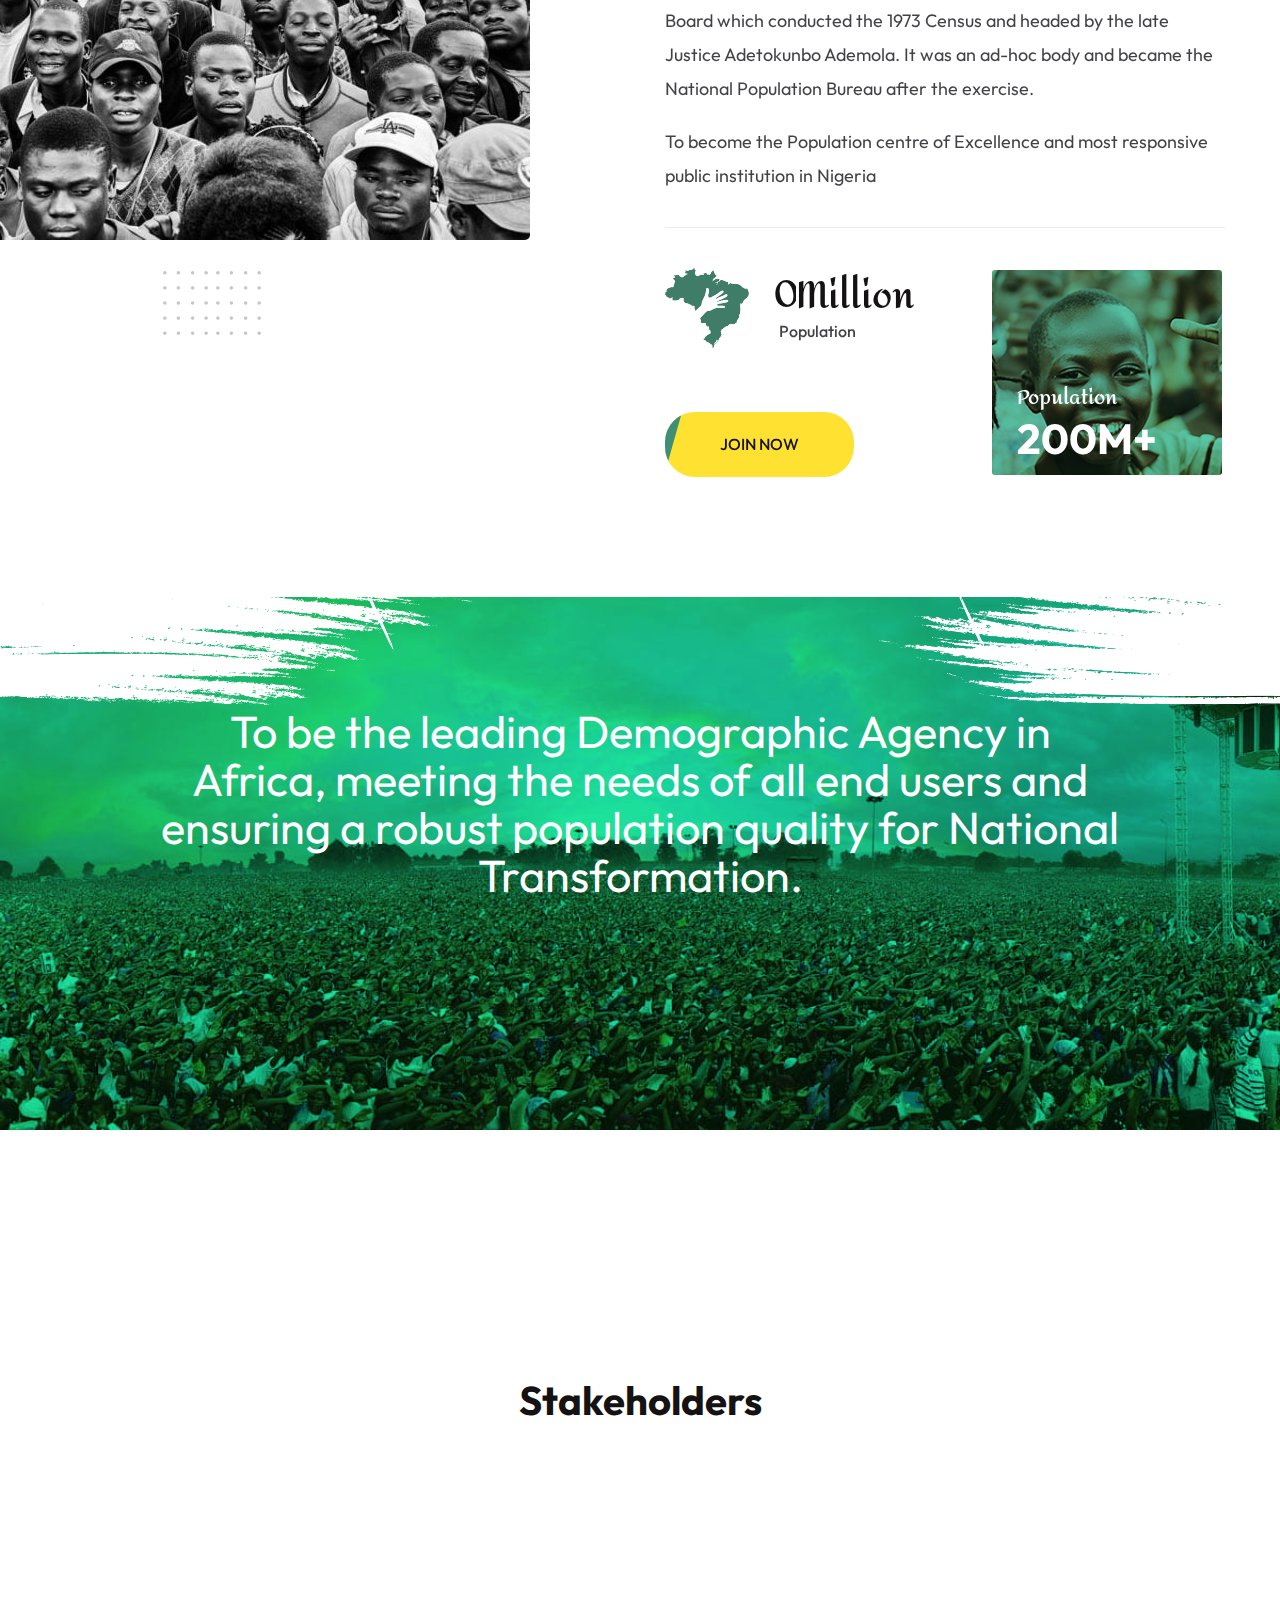
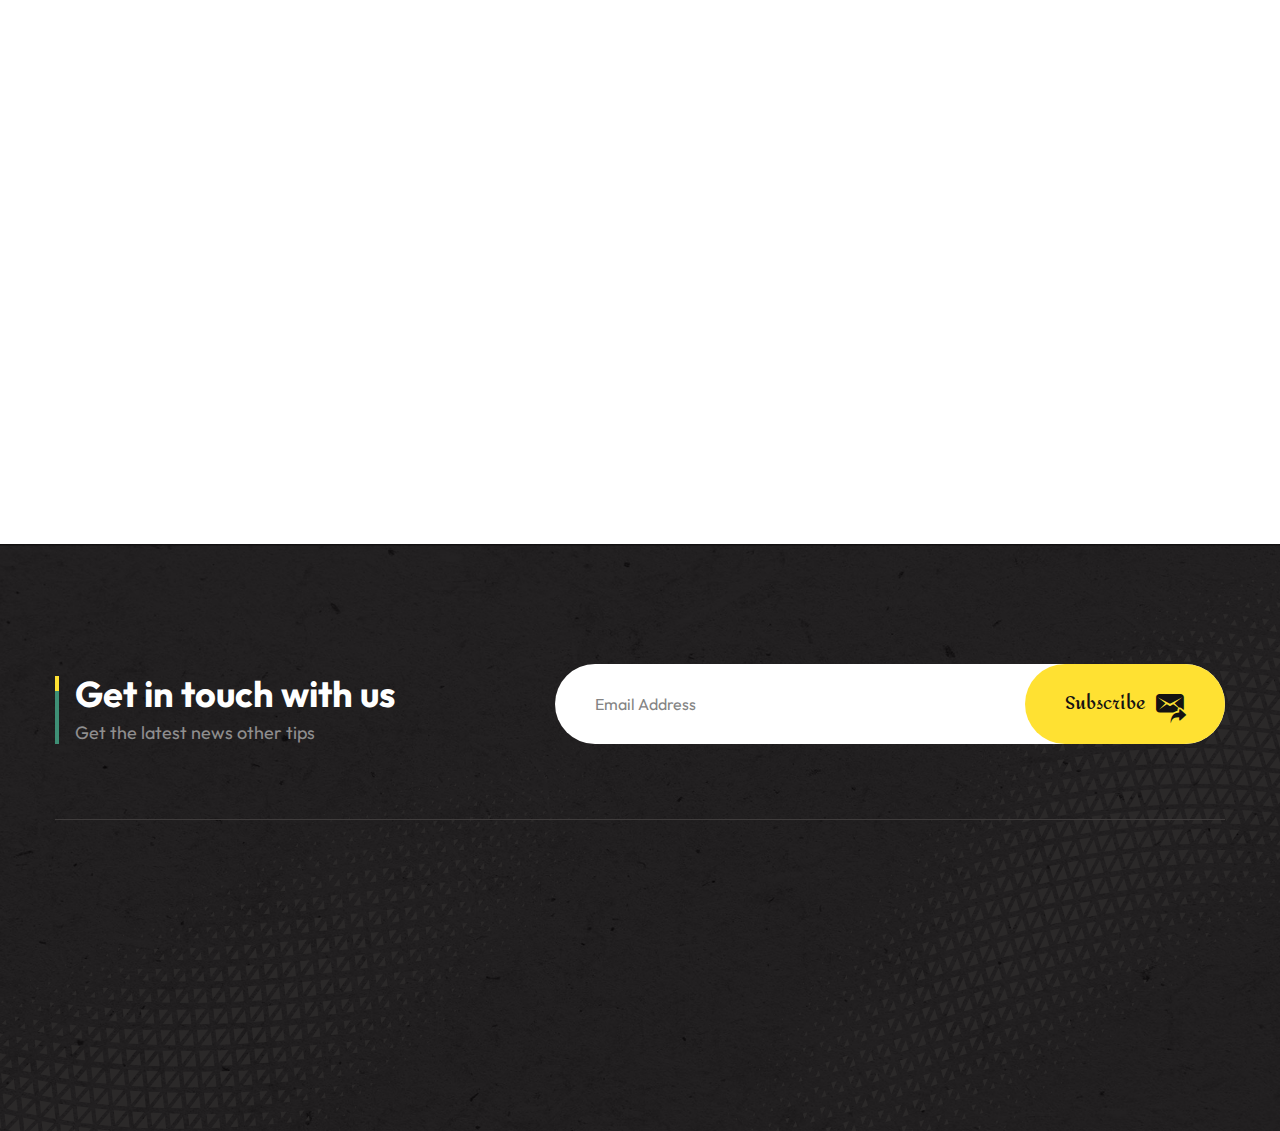
==== commit 3d1669ba: "Update index.html" ====
--- a/index.html
+++ b/index.html
@@ -65,15 +65,6 @@
                         <span data-text-preloader="C" class="letters-loading">
                             C
                         </span>
-                        <!-- <span data-text-preloader="a" class="letters-loading">
-                            a
-                        </span>
-                        <span data-text-preloader="l" class="letters-loading">
-                            l
-                        </span>
-                        <span data-text-preloader="l" class="letters-loading">
-                            l
-                        </span> -->
                     </div>
                 </div>
             </div>
@@ -164,44 +155,25 @@
                                             <ul class="main-menu__list">
                                                 <li>
                                                     <a href="index.html">Home</a>
-                                                    <!-- <ul>
-                                                        <li>
-                                                            <a href="index.html">Home One</a>
-                                                        </li>
-                                                        <li><a href="index-2.html">Home Two</a></li>
-                                                        <li><a href="index-3.html">Home Three</a></li>
-                                                        <li class="dropdown">
-                                                            <a href="#">Header Styles</a>
-                                                            <ul>
-                                                                <li><a href="index.html">Header One</a></li>
-                                                                <li><a href="index-2.html">Header Two</a></li>
-                                                                <li><a href="index-3.html">Header Three</a></li>
-                                                            </ul>
-                                                        </li>
-                                                    </ul> -->
                                                 </li>
-                                                <!-- <li>
-                                                    <a href="about.html">About</a>
-                                                </li> -->
 
                                                 <li class="dropdown">
                                                     <a href="#">Census</a>
                                                     <ul>
-
-                                                        <li><a href="assets/docs/CENSUS MAPPING.docx" target="_blank">Mapping</a></li>
-                                                        <li><iframe src="assets/docs/Census Workflow.pdf" width="800" height="600">Workflow</iframe>
+                                                        <li><a href="mapping.html">Mapping</a></li>
+                                                        <li><a href="assets/docs/Census Workflow.pdf" target="_blank">Workflow</a>
                                                         </li>
-                                                        <li><iframe src="assets/docs/Census Workflow - Copy.pdf" width="800" height="600">Stakeholders Engagement</iframe>
+                                                        <li><a href="assets/docs/Census Workflow - Copy.pdf">Stakeholders Engagement</a>
                                                         </li>
-                                                        <li><iframe src="assets/docs/instrument.pdf" width="800" height="600">Instrument</iframe>
+                                                        <li><a href="assets/docs/instrument.pdf">Instrument</a>
                                                         </li>
                                                     </ul>
                                                 </li>
                                                 <li class="dropdown">
                                                     <a href="#">Data</a>
                                                     <ul>
-                                                        <li><iframe src="assets/docs/data quality.pdf" width="800" height="600">Data Quality</iframe></li>
-                                                        <li><iframe src="assets/docs/enumeration dashboard.pdf" width="800" height="600">Enumeration Dashboard</iframe></li>
+                                                        <li><a href="assets/docs/data quality.pdf">Data Quality</a></li>
+                                                        <li><a href="assets/docs/enumeration dashboard.pdf">Enumeration Dashboard</a></li>
                                                     </ul>
                                                 </li>
                                                 <li class="dropdown">
@@ -209,17 +181,10 @@
                                                     <ul>
                                                         <li><a href="assets/docs/ADVOCACY, PUBLICITY AND STAKEHOLDERS ENGAGEMENT.docx">Advocacy</a></li>
                                                         <li><a href="#">Communication</a></li>
-                                                        <!-- <li><a href="portfolio.html">Portfolio</a></li>
-                                                        <li><a href="faq.html">Faq</a>
-                                                        <li><a href="shop.html">Shop</a></li>
-                                                        <li><a href="shop-details.html">Shop Details</a></li>
-                                                        <li><a href="cart.html">Cart</a></li>
-                                                        <li><a href="checkout.html">Checkout</a></li>
-                                                        <li><a href="404.html">404</a></li> -->
                                                     </ul>
                                                 </li>
                                                 <li>
-                                                    <a href="contact.html">Contact</a>
+                                                    <a href="#">Contact</a>
                                                 </li>
                                             </ul>
                                         </div>
@@ -313,77 +278,10 @@
 
                         </div>
                     </div>
-
-                    <!--End Main Slider One Single-->
-
-                    <!--Start Main Slider One Single-->
-                    <!-- <div class="main-slider-one__single">
-                        <div class="image-layer" style="background-image:url(assets/images/slides/slider-v1-img2.jpg)">
-                        </div>
-                        <div class="shape1"><img src="assets/images/shapes/main-slider-v1-shape1.png" alt="#"></div>
-                        <div class="shape2"><img src="assets/images/shapes/main-slider-v1-shape2.png" alt="#"></div>
-
-                        <div class="container">
-                            <div class="main-slider-one__content">
-                                <div class="tagline">
-                                    <span>All-in-one Giving</span>
-                                </div>
-                                <div class="title">
-                                    <h2>Give the Gift <br> today!</h2>
-                                </div>
-
-                                <div class="text">
-                                    <p>We want to make giving simple, fun and meaningful for you. <br> The
-                                        possibilities
-                                        are endless!</p>
-                                </div>
-
-                                <div class="btn-box">
-                                    <a class="thm-btn" href="donation.html">
-                                        <span class="txt">Donation Now</span>
-                                    </a>
-                                </div>
-                            </div>
-                        </div>
-                    </div> -->
-                    <!--End Main Slider One Single-->
-
-                    <!--Start Main Slider One Single-->
-                    <!-- <div class="main-slider-one__single">
-                        <div class="image-layer" style="background-image:url(assets/images/slides/slider-v1-img3.jpg)">
-                        </div>
-                        <div class="shape1"><img src="assets/images/shapes/main-slider-v1-shape1.png" alt="#"></div>
-                        <div class="shape2"><img src="assets/images/shapes/main-slider-v1-shape2.png" alt="#"></div>
-
-                        <div class="container">
-                            <div class="main-slider-one__content">
-                                <div class="tagline">
-                                    <span>All-in-one Giving</span>
-                                </div>
-                                <div class="title">
-                                    <h2>Give the Gift <br> today!</h2>
-                                </div>
-
-                                <div class="text">
-                                    <p>We want to make giving simple, fun and meaningful for you. <br> The
-                                        possibilities
-                                        are endless!</p>
-                                </div>
-
-                                <div class="btn-box">
-                                    <a class="thm-btn" href="donation.html">
-                                        <span class="txt">Donation Now</span>
-                                    </a>
-                                </div>
-                            </div>
-                        </div>
-                    </div> -->
-                    <!--End Main Slider One Single-->
                 </div>
             </div>
         </section>
         <!--End Main Slider-->
-
 
         <!--Start Feature One -->
         <section class="feature-one">
--- a/assets/css/gifall.css
+++ b/assets/css/gifall.css
@@ -8790,7 +8790,7 @@
   position: relative;
   display: block;
   background: #ffffff;
-  padding: 120px 0px 120px;
+  padding: 0px 0px 60px;
   z-index: 1;
 }
 
@@ -8862,14 +8862,16 @@
 }
 
 .events-details-page__text-box1 h2 {
-  font-size: 40px;
-  line-height: 50px;
-  font-weight: 500;
+  font-size: 20px;
+  line-height: 30px;
+  font-weight: bolder;
   margin-bottom: 25px;
+  text-align: justify;
 }
 
 .events-details-page__text-box1 p {
   margin: 0;
+  text-align: justify;
 }
 
 .events-details-page__text-box2 {
@@ -8879,15 +8881,16 @@
 }
 
 .events-details-page__text-box2 h2 {
-  font-size: 30px;
-  line-height: 40px;
-  font-weight: 500;
+  font-size: 20px;
+  line-height: 30px;
+  font-weight: bolder;
   text-transform: capitalize;
   margin-bottom: 16px;
-}
+  }
 
 .events-details-page__text-box2 p {
   margin: 0;
+  text-align: justify;
 }
 
 
@@ -8953,15 +8956,16 @@
 
 .events-details-page__text-box4 .text1 {
   margin: 0;
-  margin-bottom: 41px;
+  margin-bottom: 0px;
 }
 
 .events-details-page__text-box4 h2 {
-  font-size: 30px;
-  line-height: 40px;
-  font-weight: 500;
+  font-size: 20px;
+  line-height: 30px;
+  font-weight: bolder;
   text-transform: capitalize;
   margin-bottom: 21px;
+  text-align: justify;
 }
 
 .events-details-page__text-box4 .text2 {
@@ -8971,7 +8975,7 @@
 .events-details-page__text-box4-list {
   position: relative;
   display: block;
-  margin-top: 56px;
+  margin-top: 0px;
 }
 
 .events-details-page__text-box4-list .single-list-box {
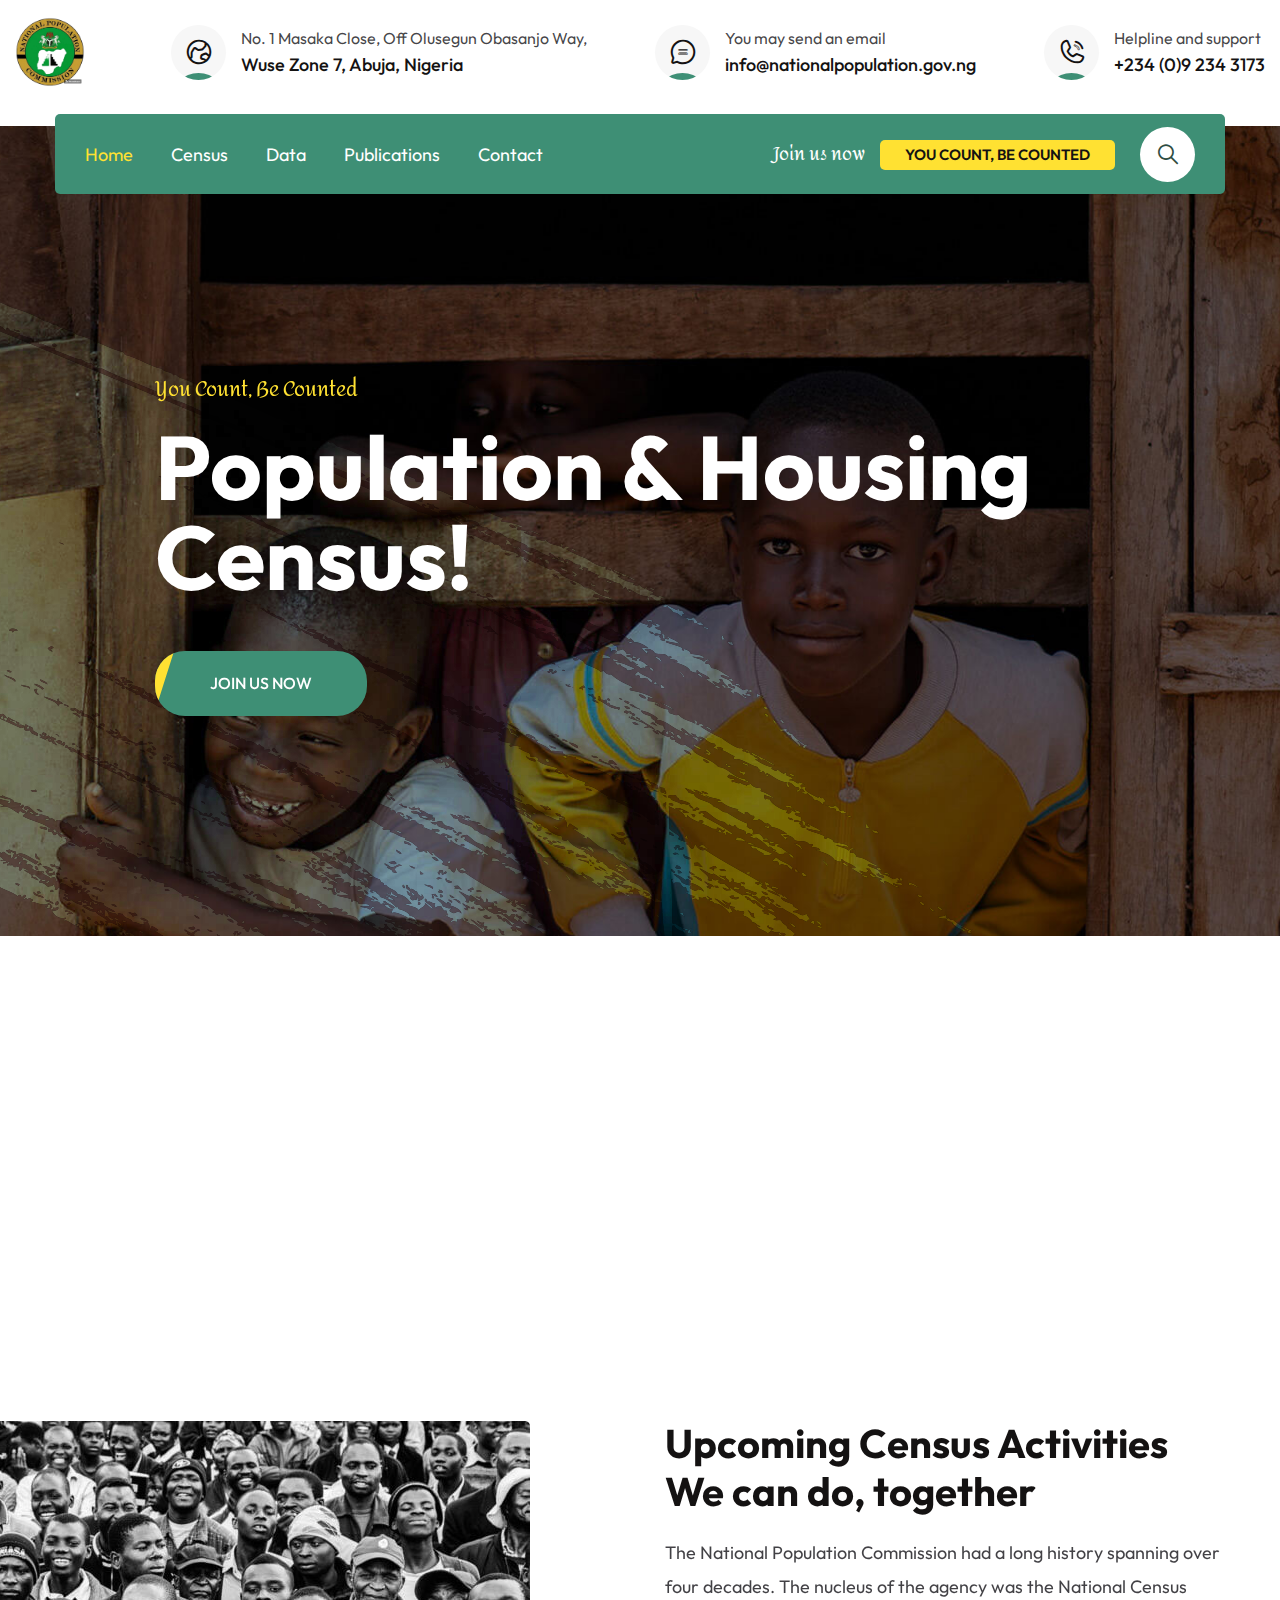
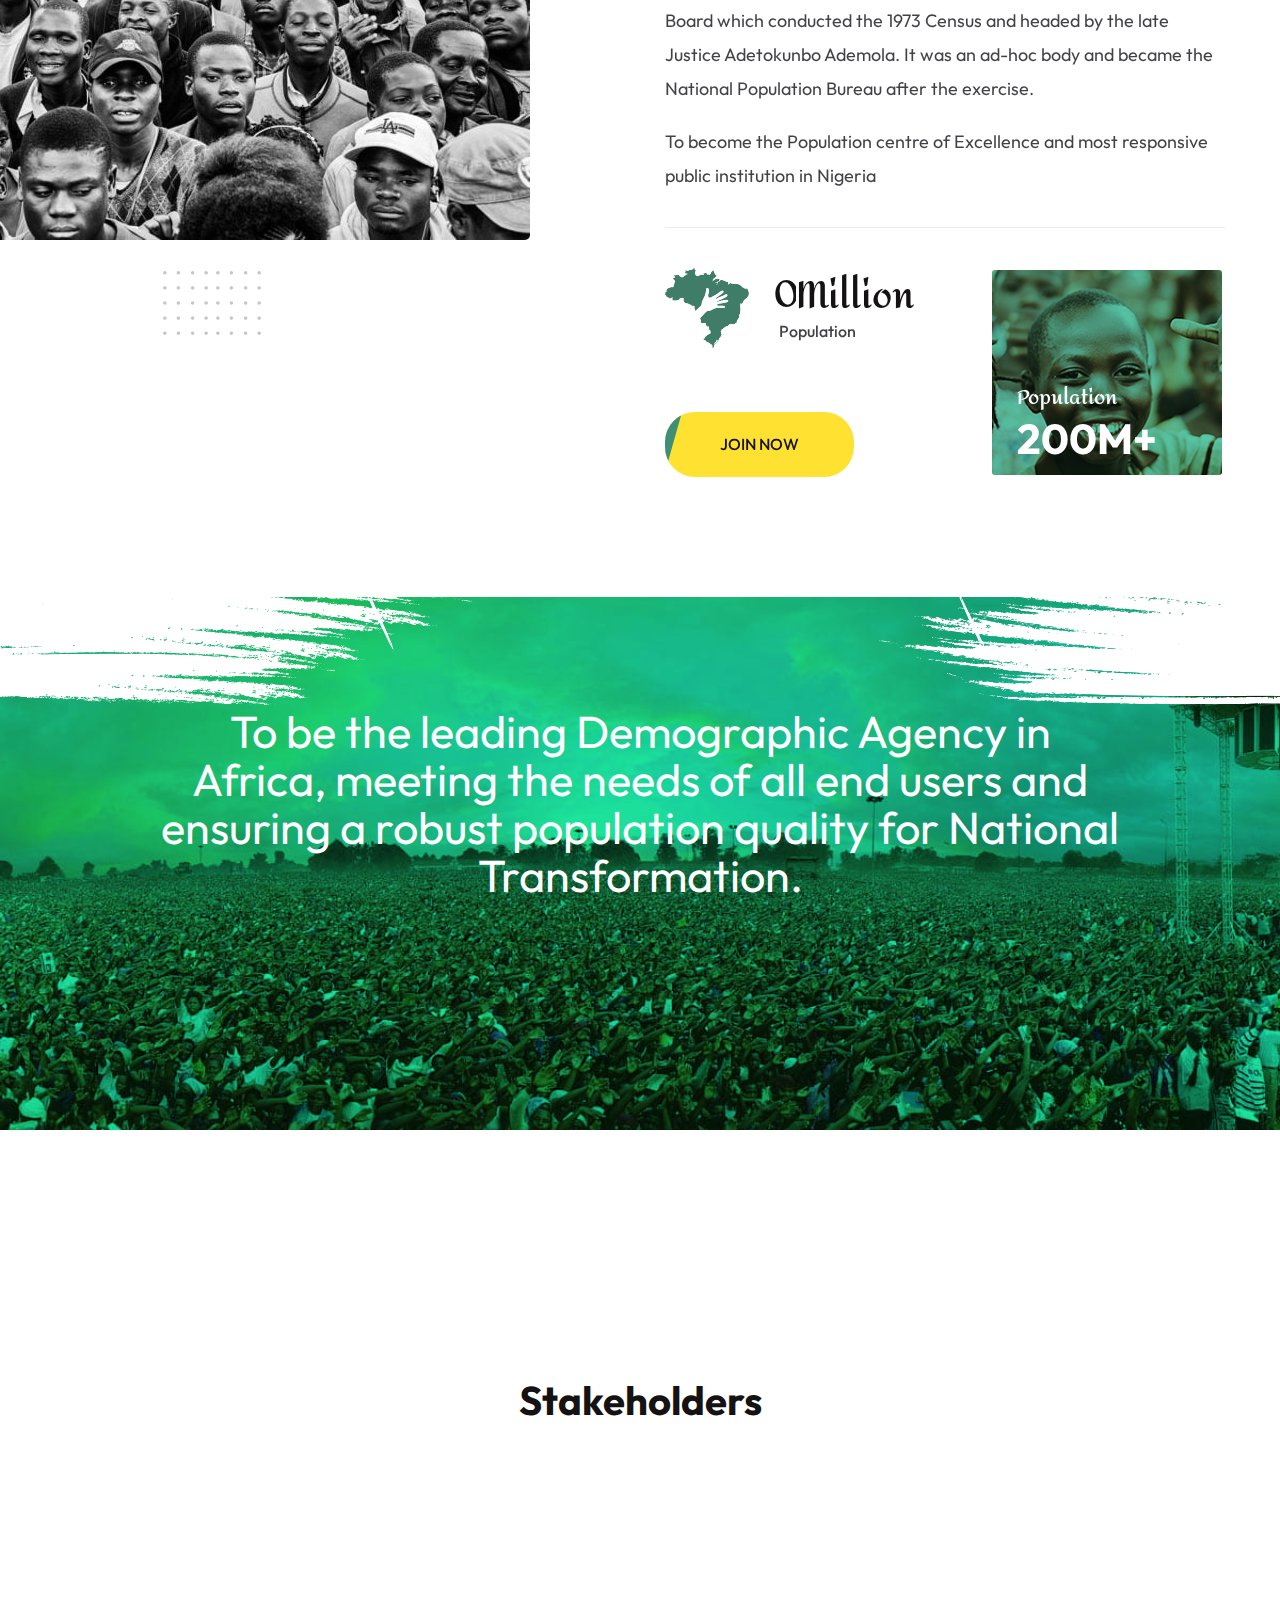
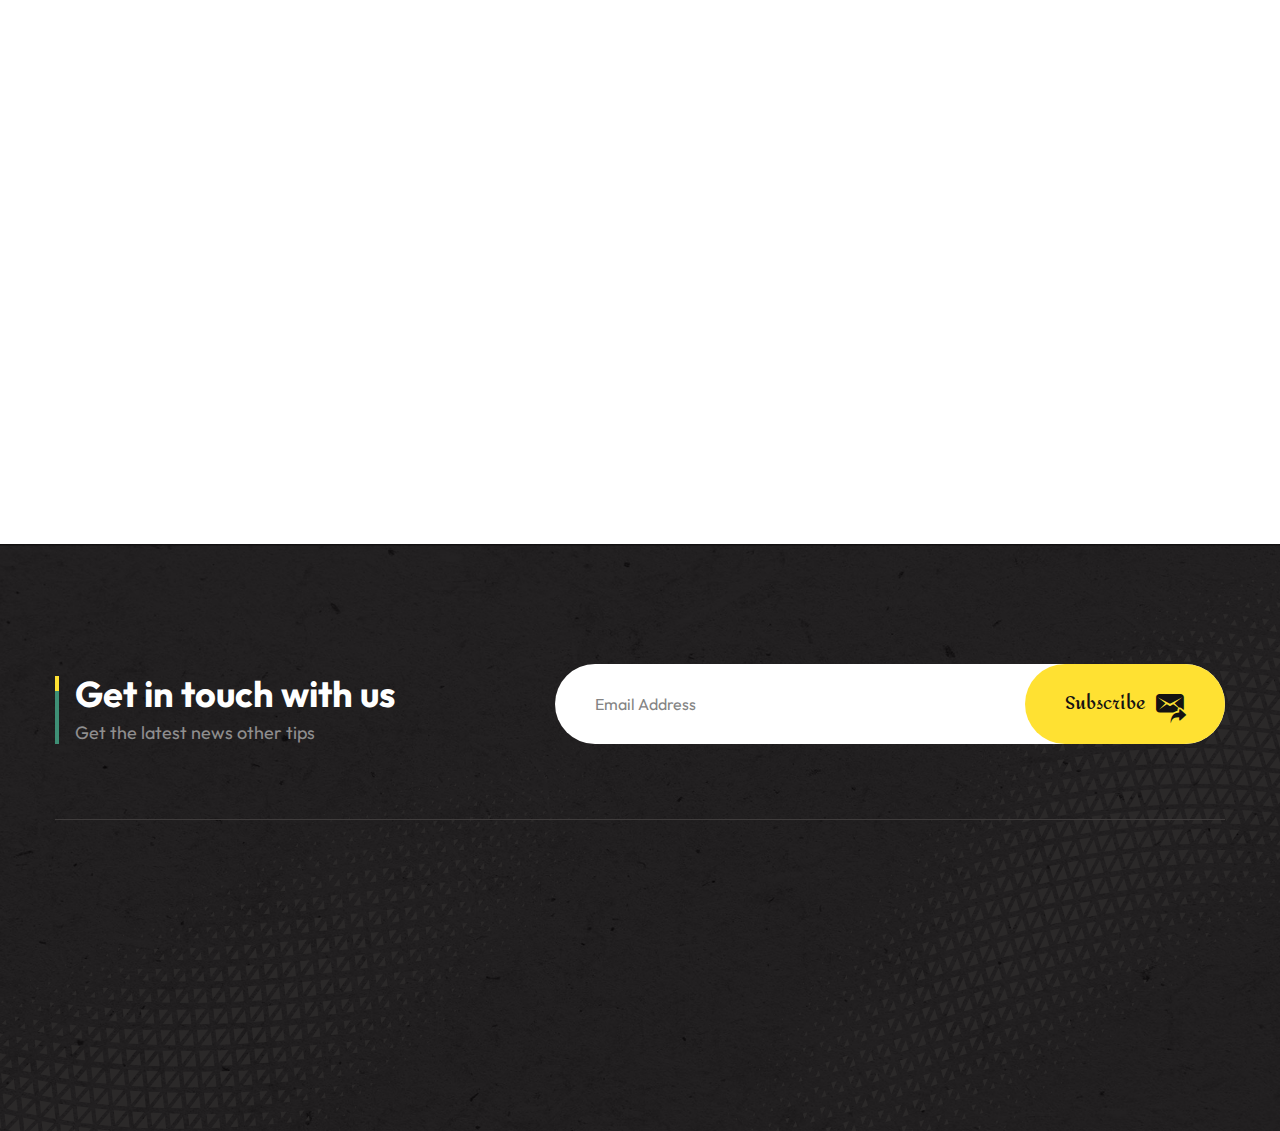
==== commit 78c4156b: "Update index.html" ====
--- a/index.html
+++ b/index.html
@@ -172,7 +172,7 @@
                                                 <li class="dropdown">
                                                     <a href="#">Data</a>
                                                     <ul>
-                                                        <li><a href="assets/docs/data quality.pdf">Data Quality</a></li>
+                                                        <li><a href="data.html">Data Quality</a></li>
                                                         <li><a href="assets/docs/enumeration dashboard.pdf">Enumeration Dashboard</a></li>
                                                     </ul>
                                                 </li>
--- a/assets/css/gifall.css
+++ b/assets/css/gifall.css
@@ -4956,6 +4956,10 @@
   padding-bottom: 72px;
 }
 
+.top-text h4{
+  color:#ffffff;
+}
+
 .footer-one__top-text {
   position: relative;
   display: block;
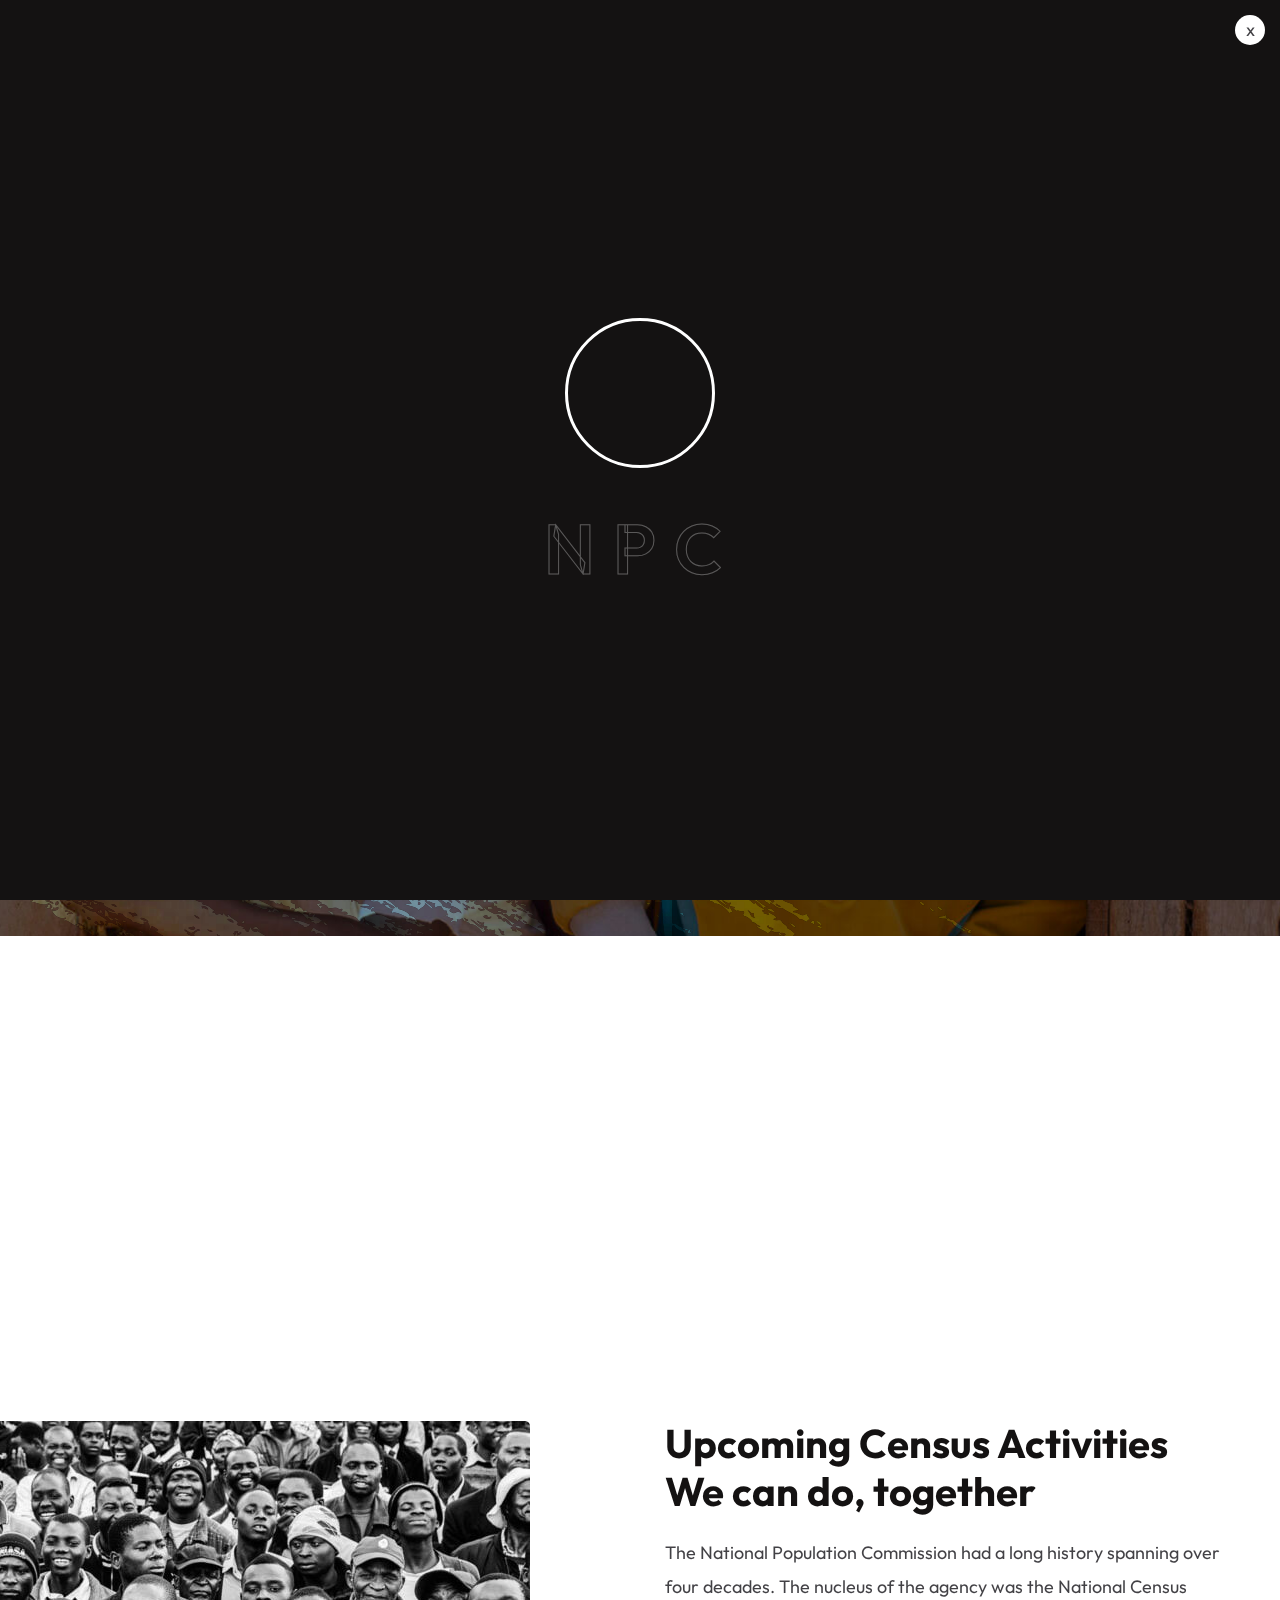
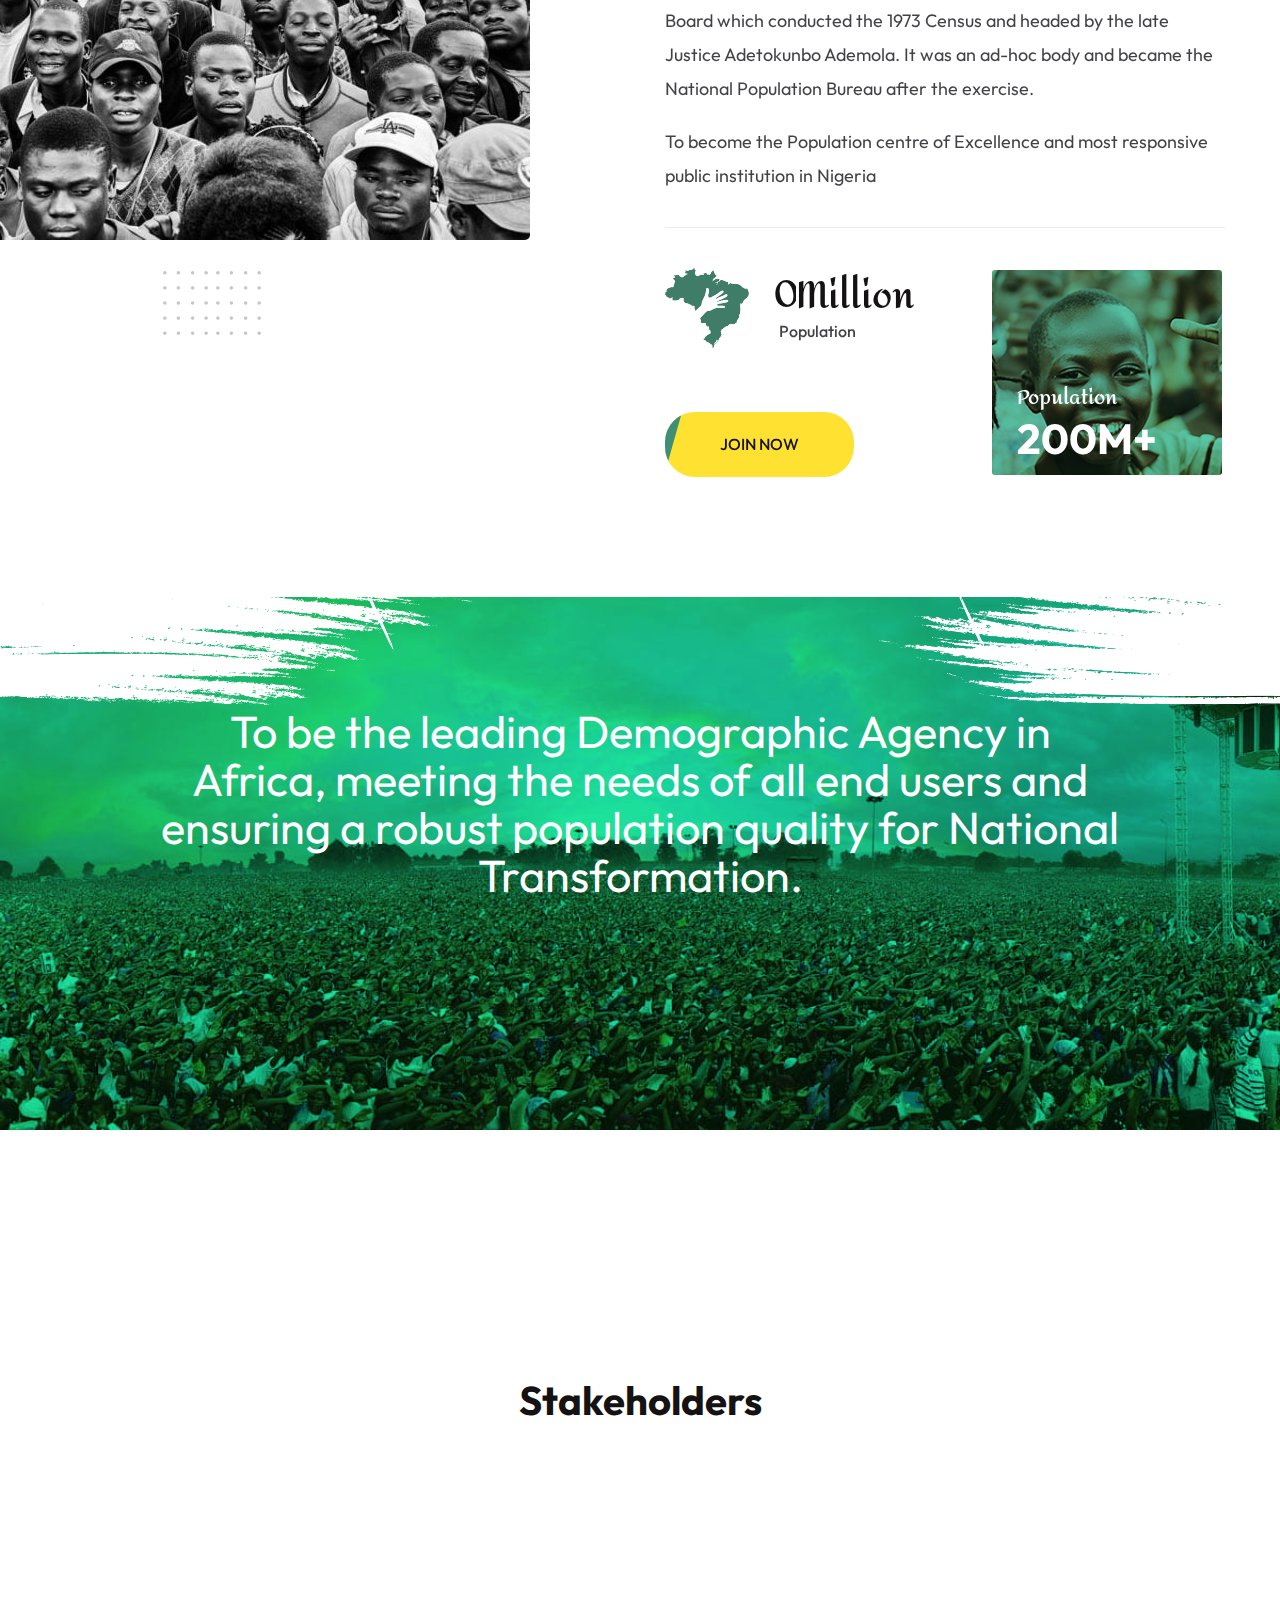
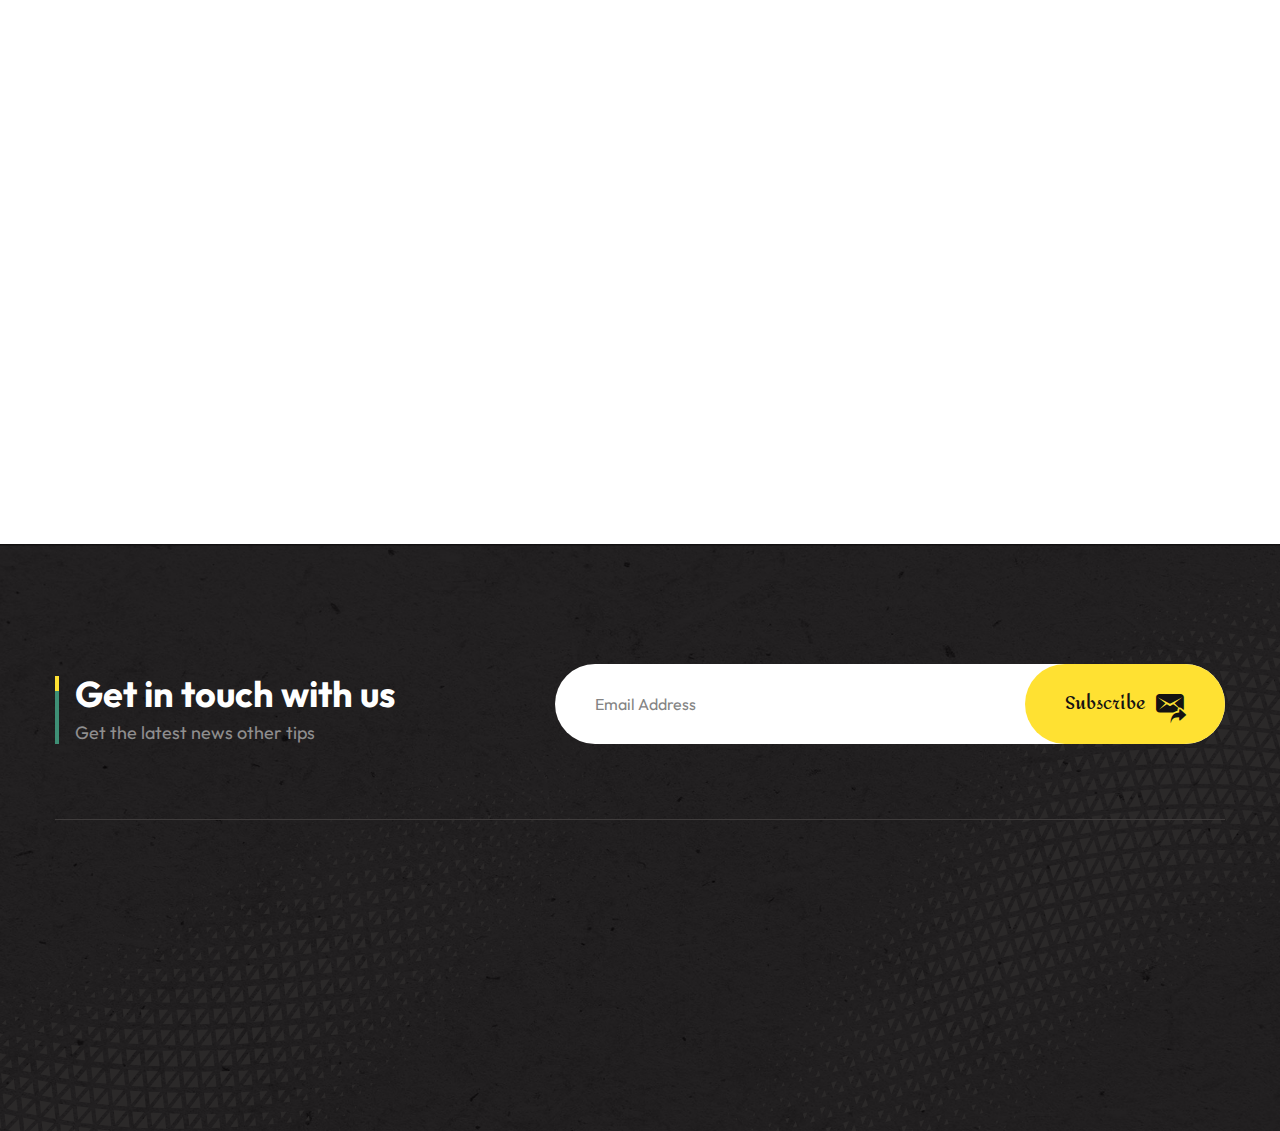
==== commit 6378a153: "Update index.html" ====
--- a/index.html
+++ b/index.html
@@ -173,7 +173,7 @@
                                                     <a href="#">Data</a>
                                                     <ul>
                                                         <li><a href="data.html">Data Quality</a></li>
-                                                        <li><a href="assets/docs/enumeration dashboard.pdf">Enumeration Dashboard</a></li>
+                                                        <li><a href="enum.html">Enumeration Dashboard</a></li>
                                                     </ul>
                                                 </li>
                                                 <li class="dropdown">
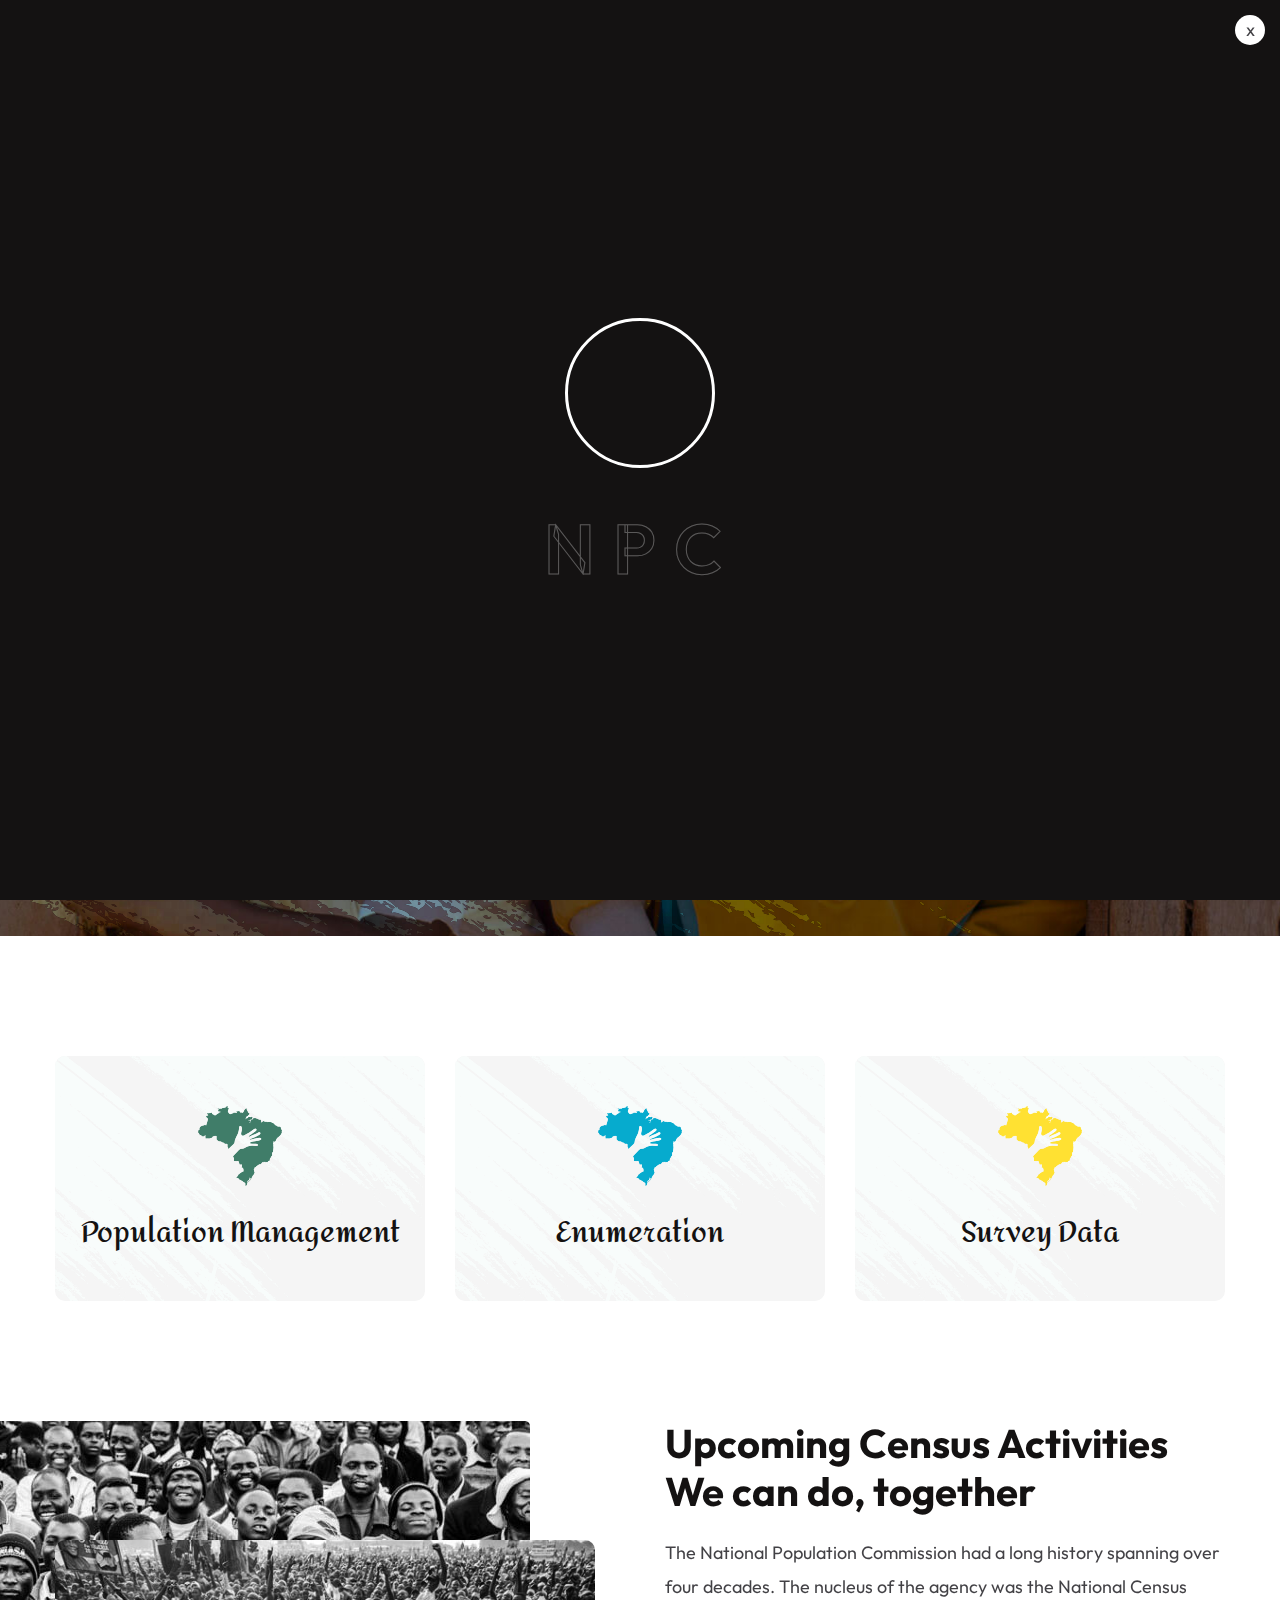
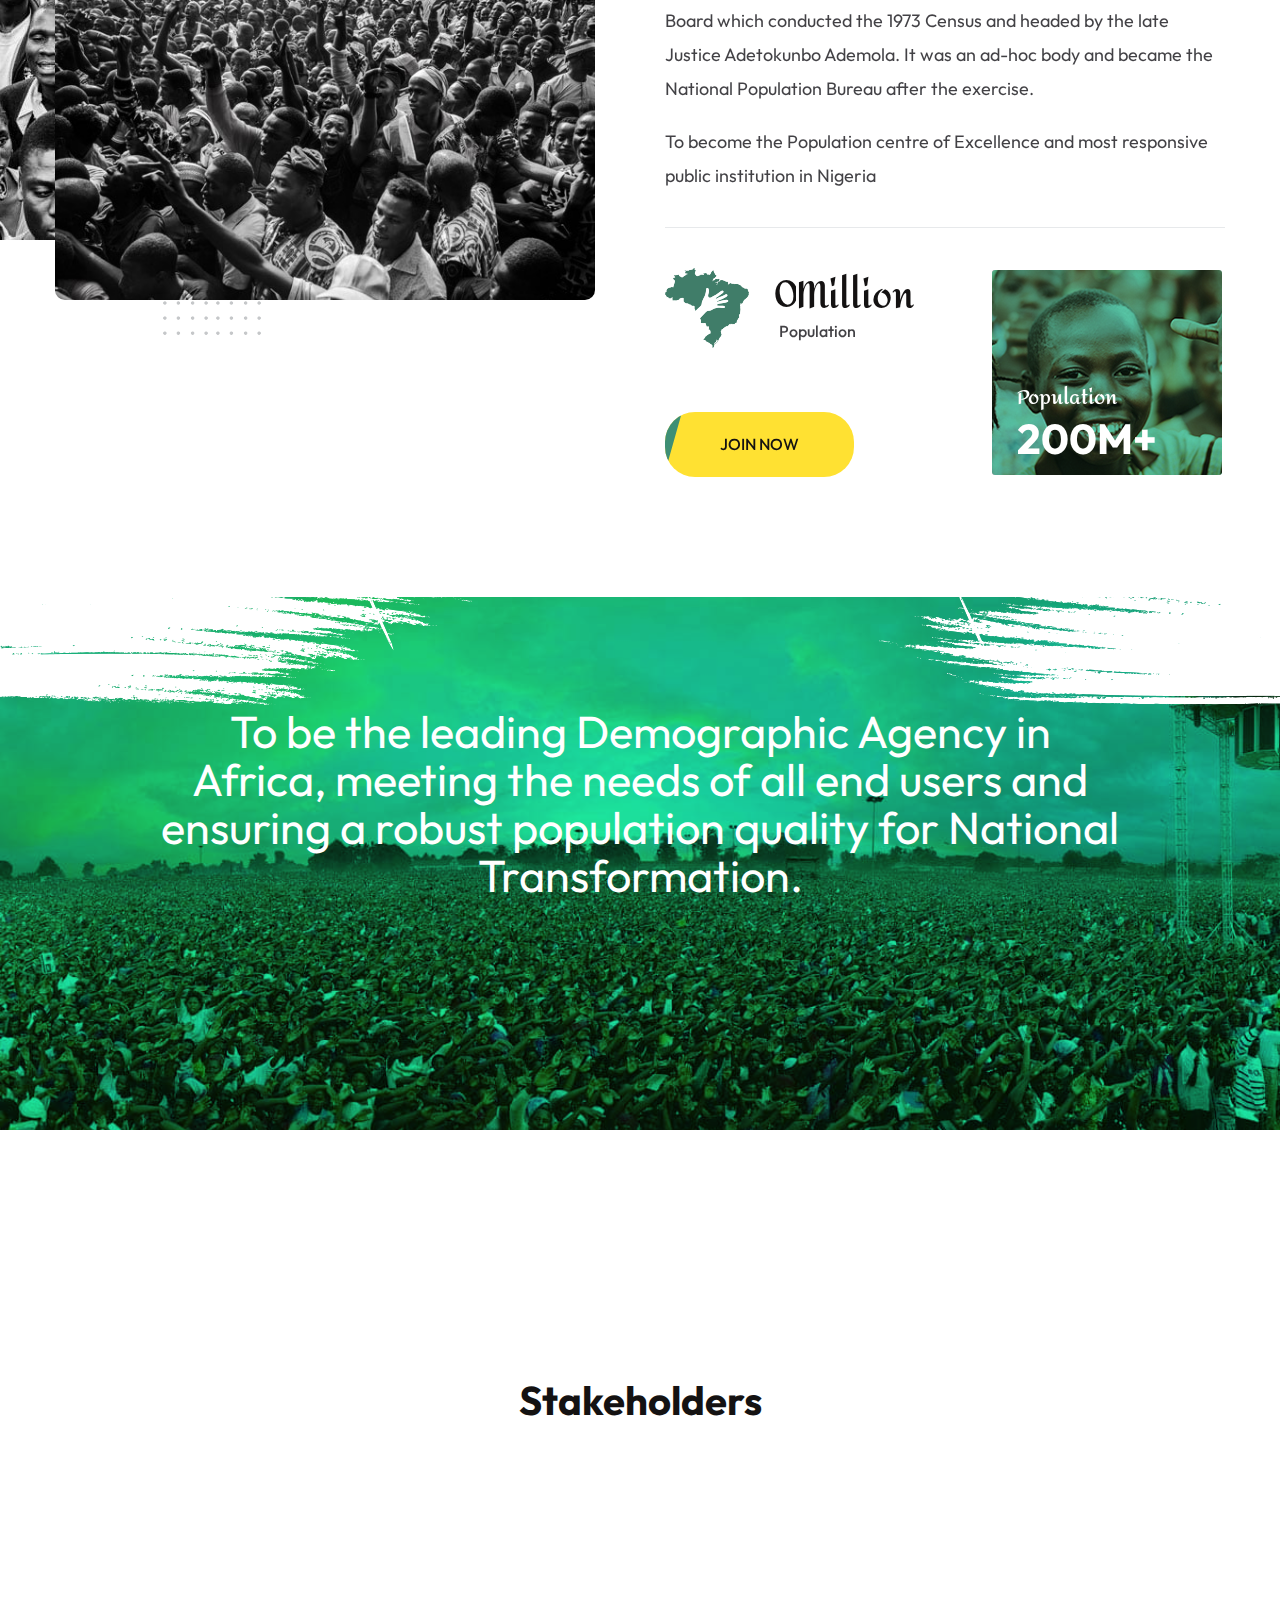
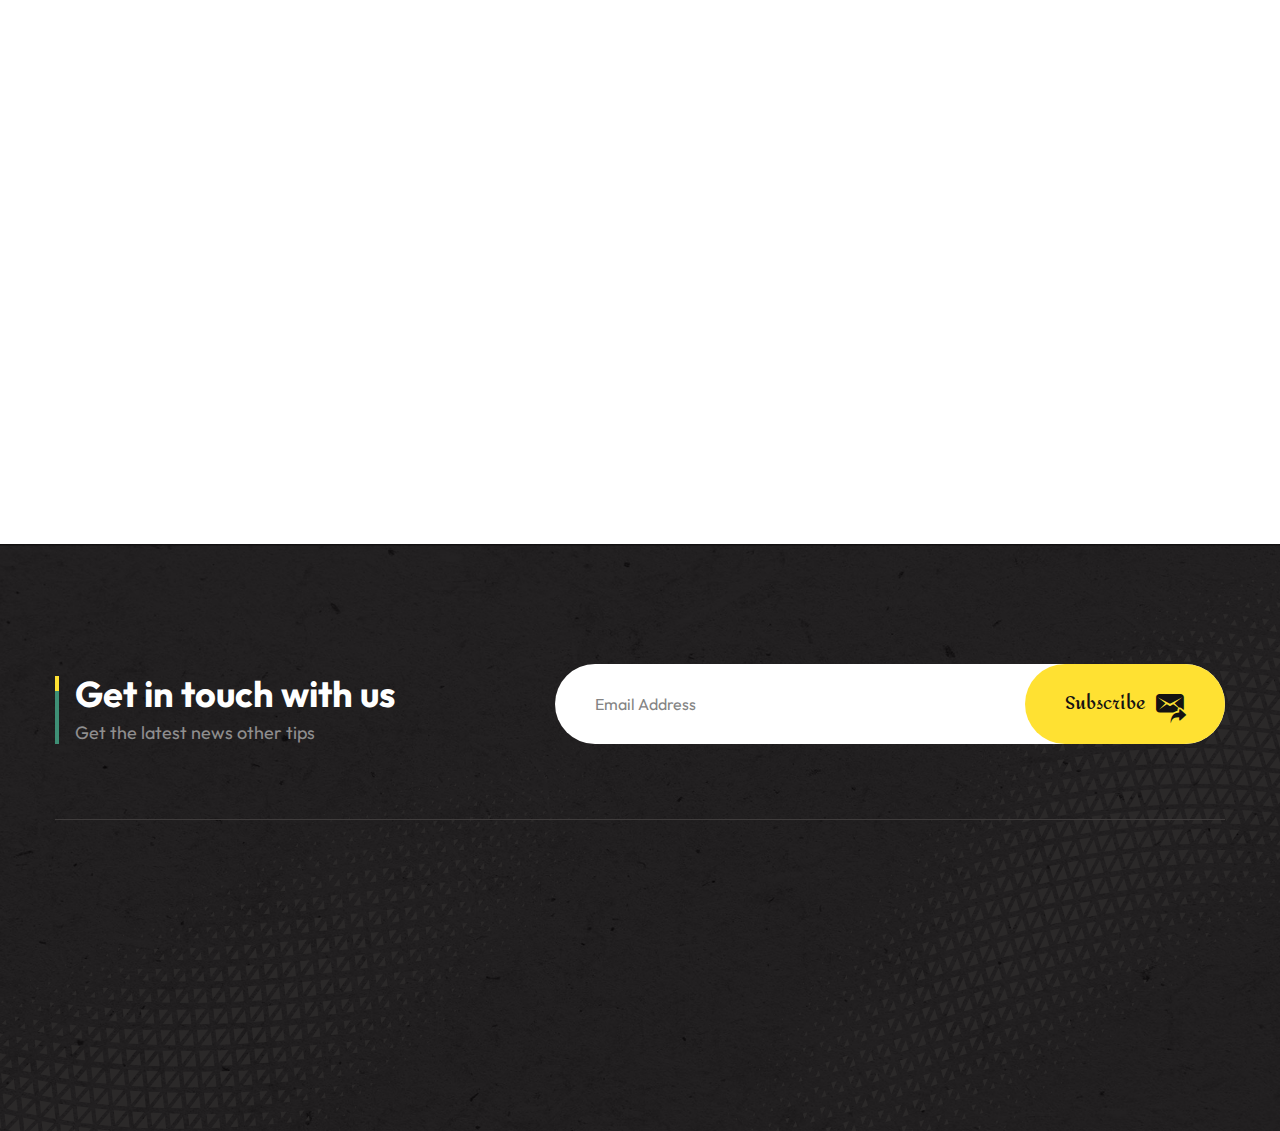
==== commit cf8d114e: "workflow" ====
--- a/index.html
+++ b/index.html
@@ -161,8 +161,7 @@
                                                     <a href="#">Census</a>
                                                     <ul>
                                                         <li><a href="mapping.html">Mapping</a></li>
-                                                        <li><a href="assets/docs/Census Workflow.pdf" target="_blank">Workflow</a>
-                                                        </li>
+                                                        <li><a href="workflow.html">Workflow</a></li>
                                                         <li><a href="assets/docs/Census Workflow - Copy.pdf">Stakeholders Engagement</a>
                                                         </li>
                                                         <li><a href="assets/docs/instrument.pdf">Instrument</a>
@@ -172,8 +171,8 @@
                                                 <li class="dropdown">
                                                     <a href="#">Data</a>
                                                     <ul>
-                                                        <li><a href="data.html">Data Quality</a></li>
-                                                        <li><a href="enum.html">Enumeration Dashboard</a></li>
+                                                        <li><a href="assets/docs/data quality.pdf">Data Quality</a></li>
+                                                        <li><a href="assets/docs/enumeration dashboard.pdf">Enumeration Dashboard</a></li>
                                                     </ul>
                                                 </li>
                                                 <li class="dropdown">
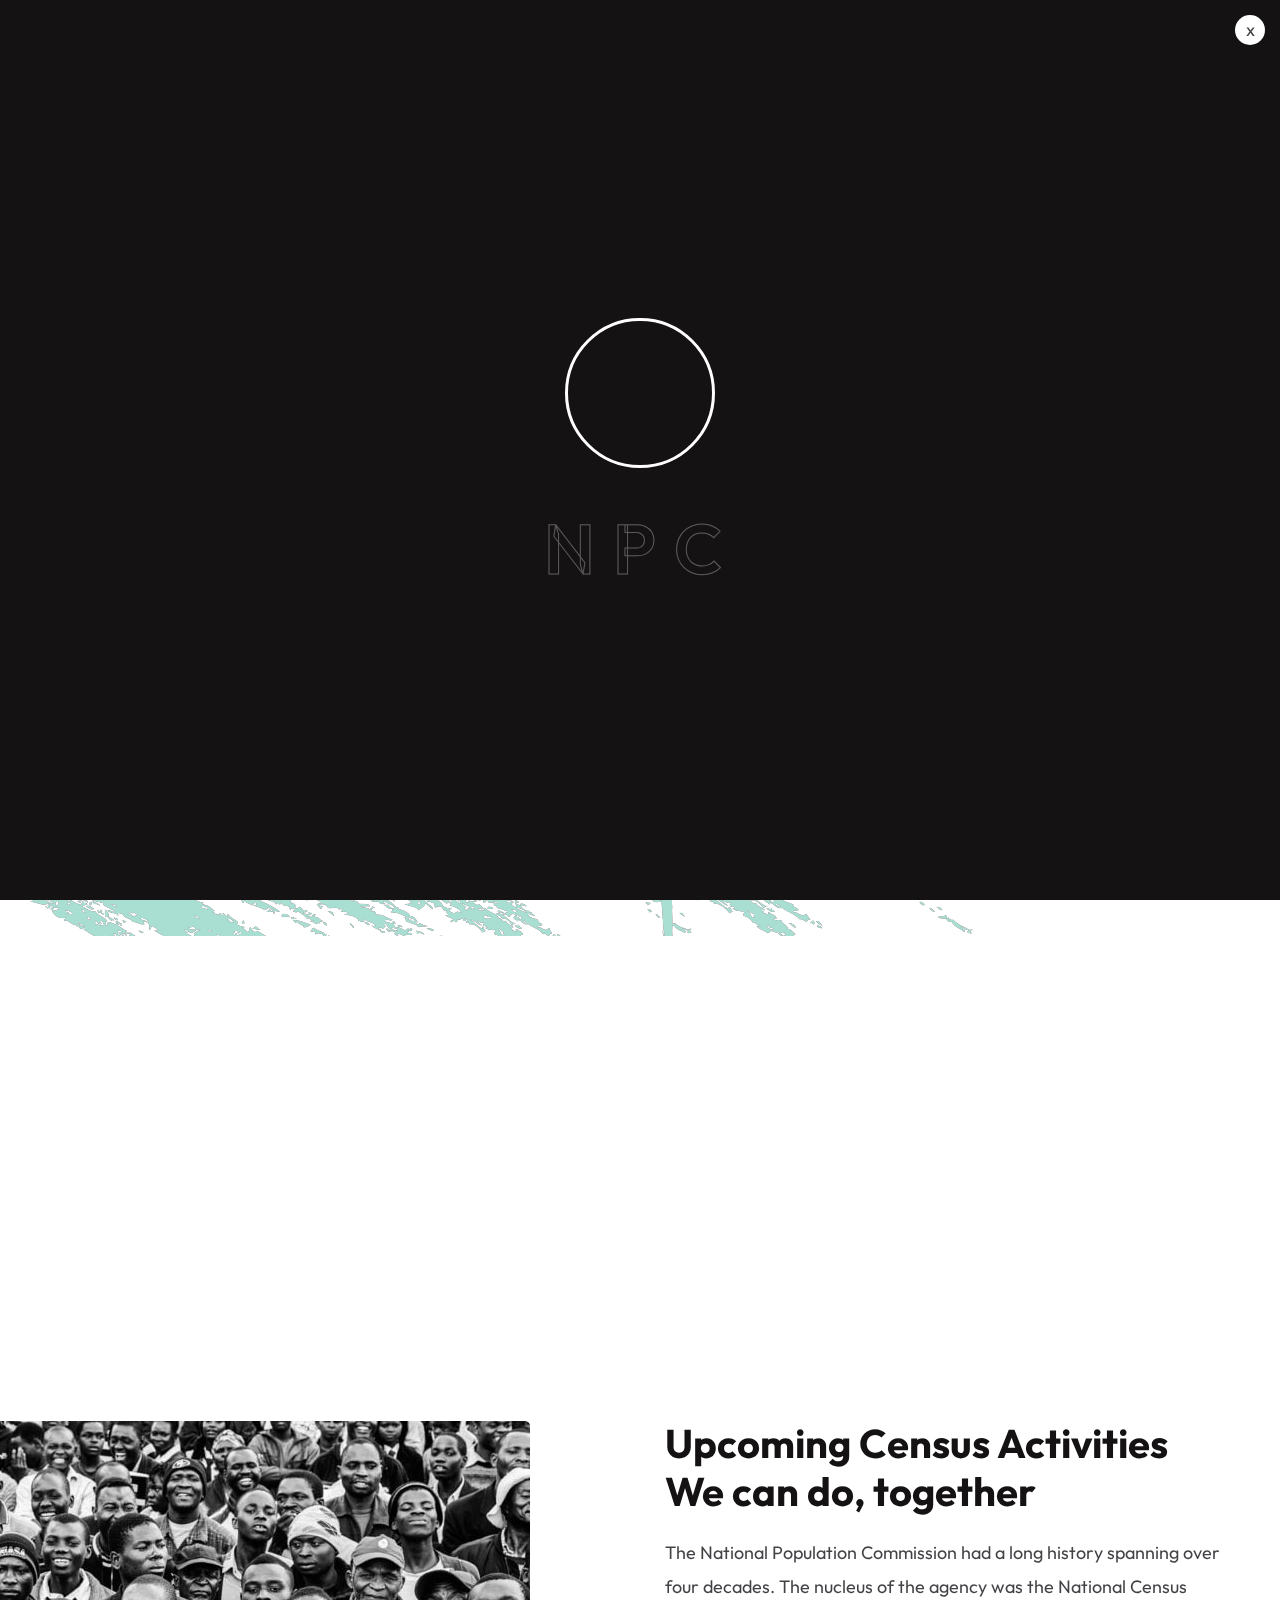
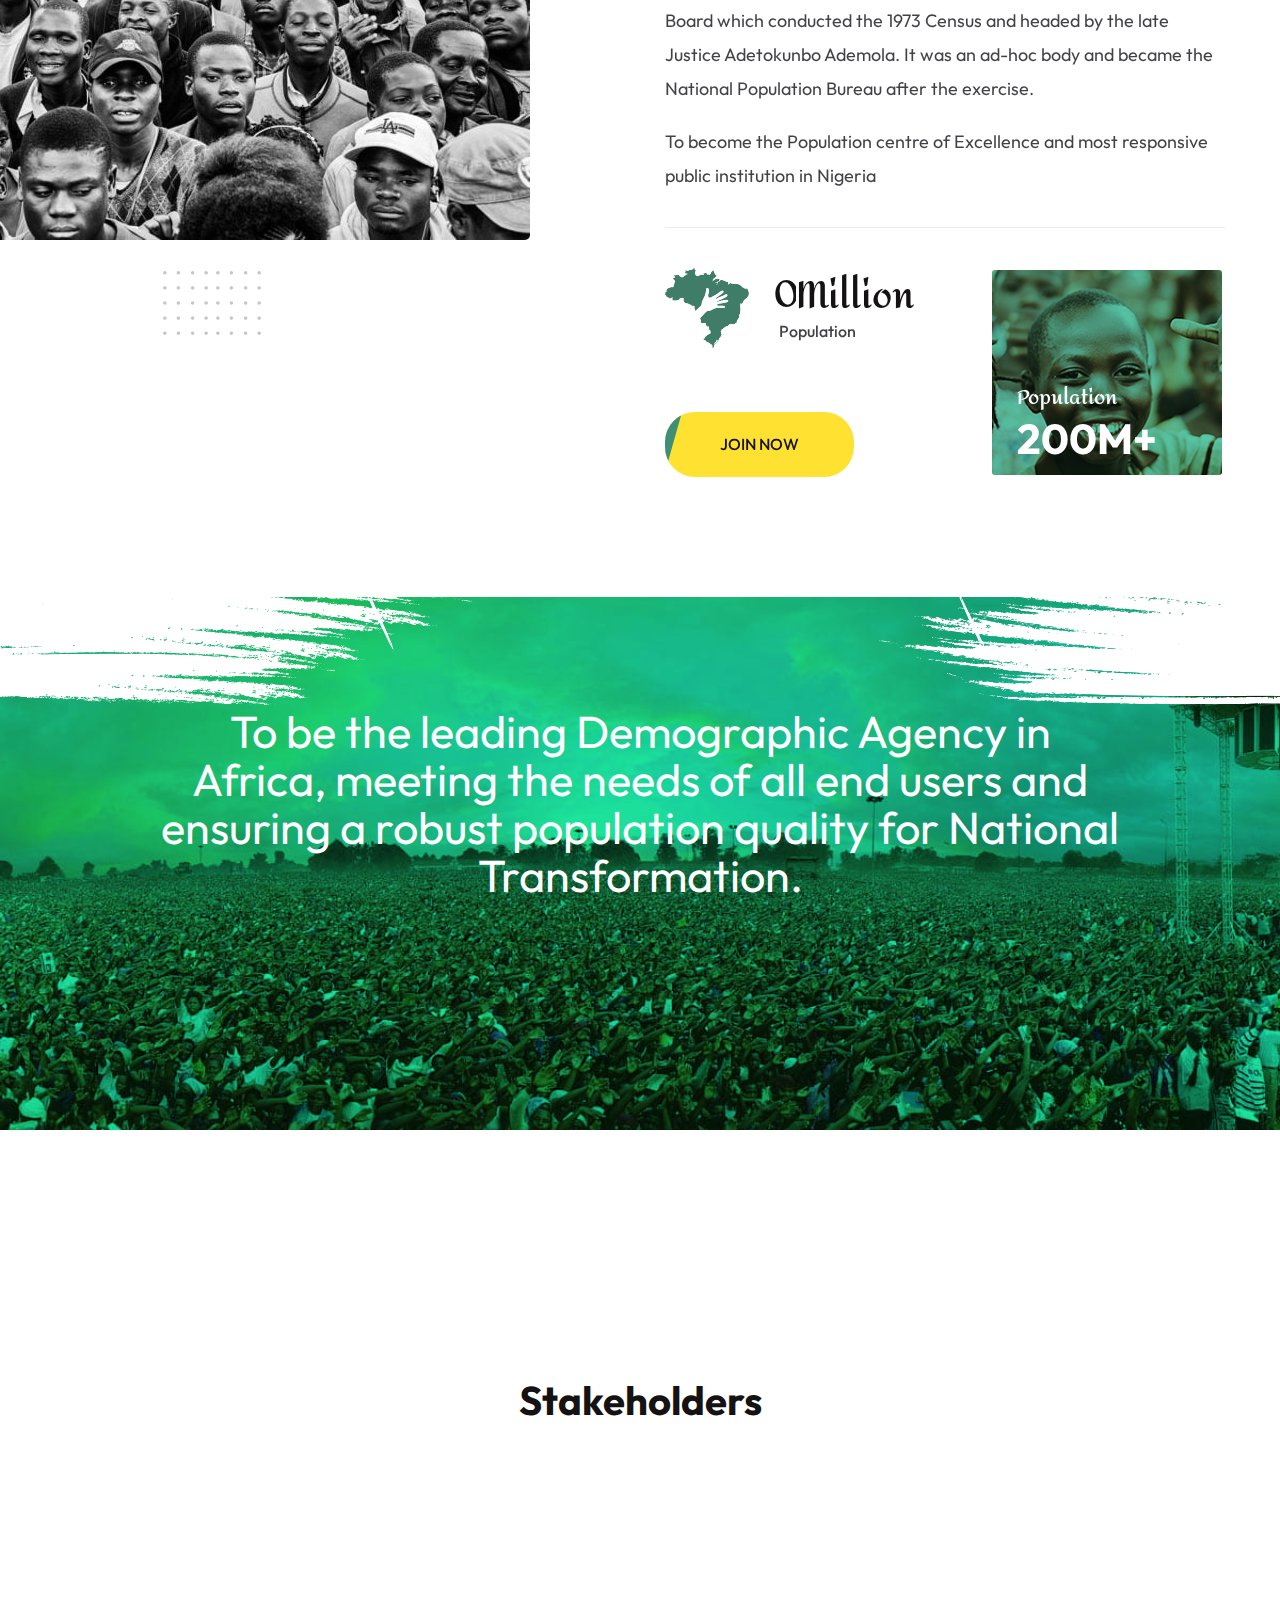
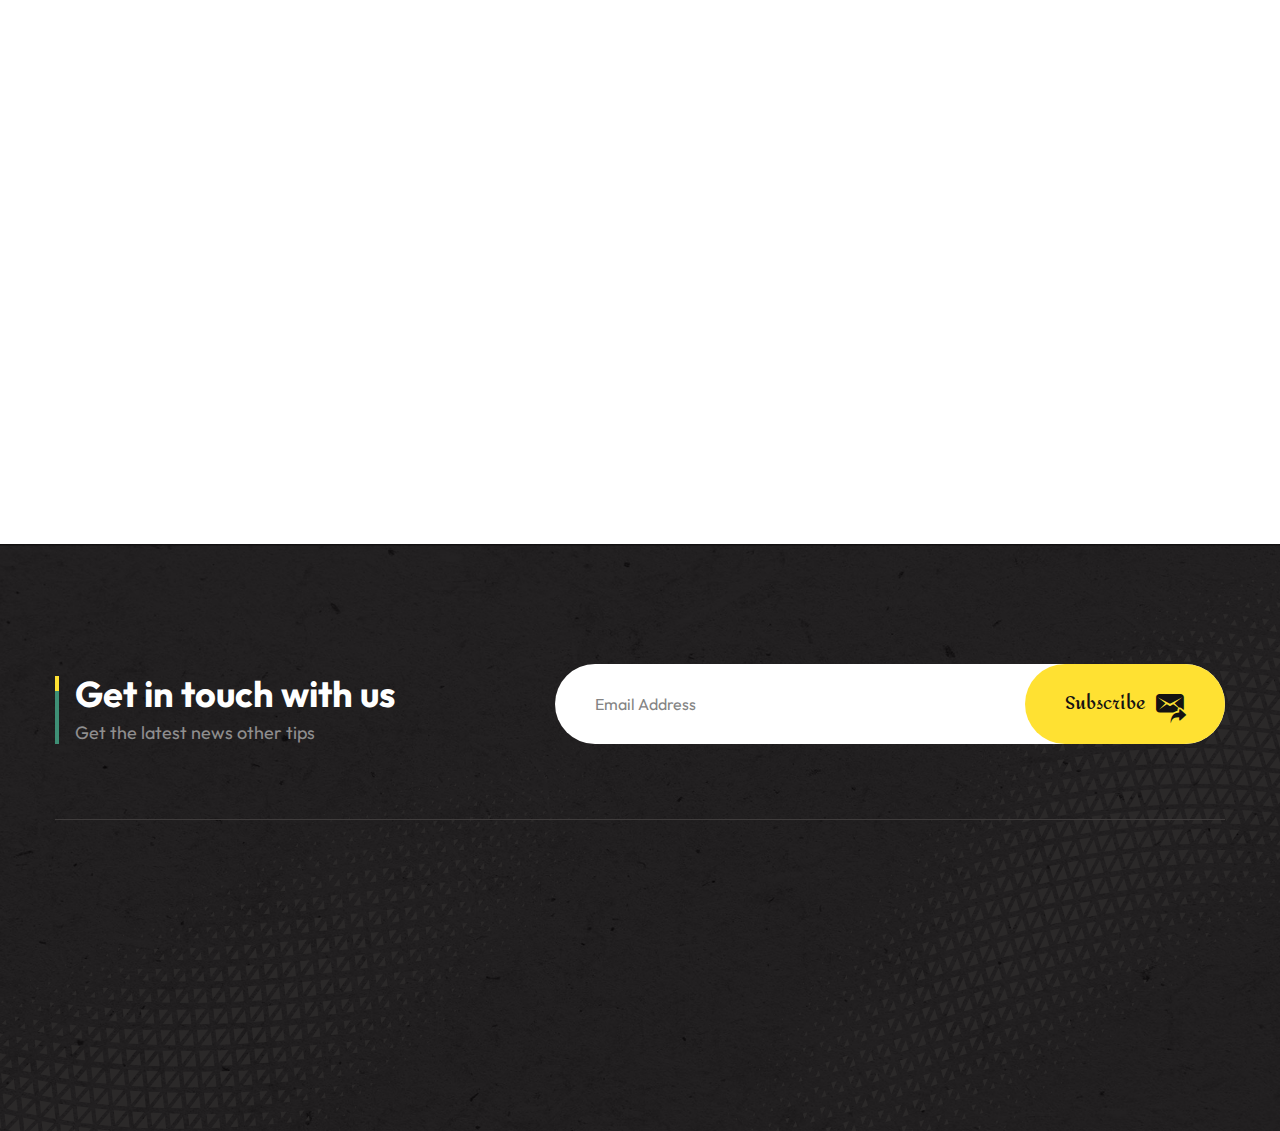
==== commit 08bbd750: "Update index.html" ====
--- a/index.html
+++ b/index.html
@@ -171,8 +171,8 @@
                                                 <li class="dropdown">
                                                     <a href="#">Data</a>
                                                     <ul>
-                                                        <li><a href="assets/docs/data quality.pdf">Data Quality</a></li>
-                                                        <li><a href="assets/docs/enumeration dashboard.pdf">Enumeration Dashboard</a></li>
+                                                        <li><a href="data.html">Data Quality</a></li>
+                                                        <li><a href="enum.html">Enumeration Dashboard</a></li>
                                                     </ul>
                                                 </li>
                                                 <li class="dropdown">
@@ -248,7 +248,7 @@
 
                     <!--Start Main Slider One Single-->
                     <div class="main-slider-one__single">
-                        <div class="image-layer" style="background-image:url(assets/images/slides/slider-v1-img1.jpg)">
+                        <div class="image-layer" style="background-image:url(assets/images/vendors/data.jpg)">
                         </div>
                         <div class="shape1"><img src="assets/images/shapes/main-slider-v1-shape1.png" alt="#"></div>
                         <div class="shape2"><img src="assets/images/shapes/main-slider-v1-shape2.png" alt="#"></div>
